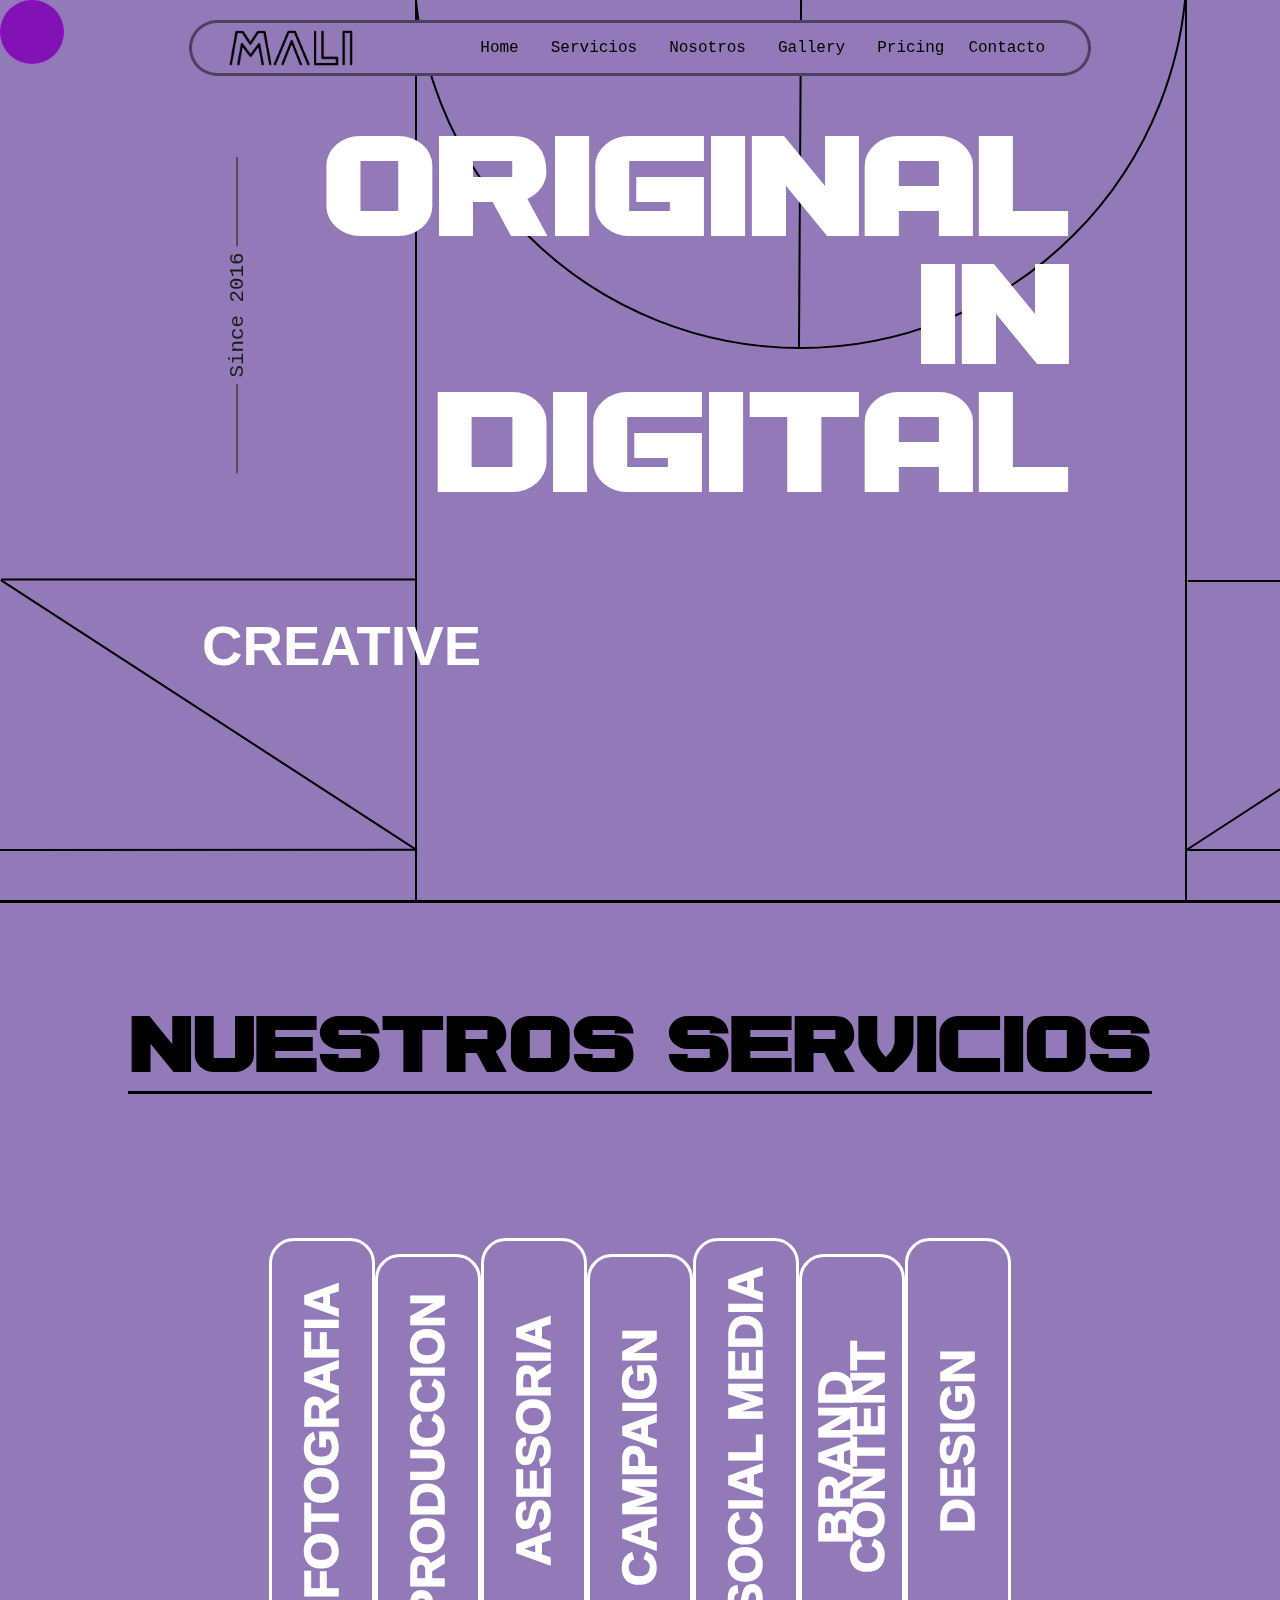
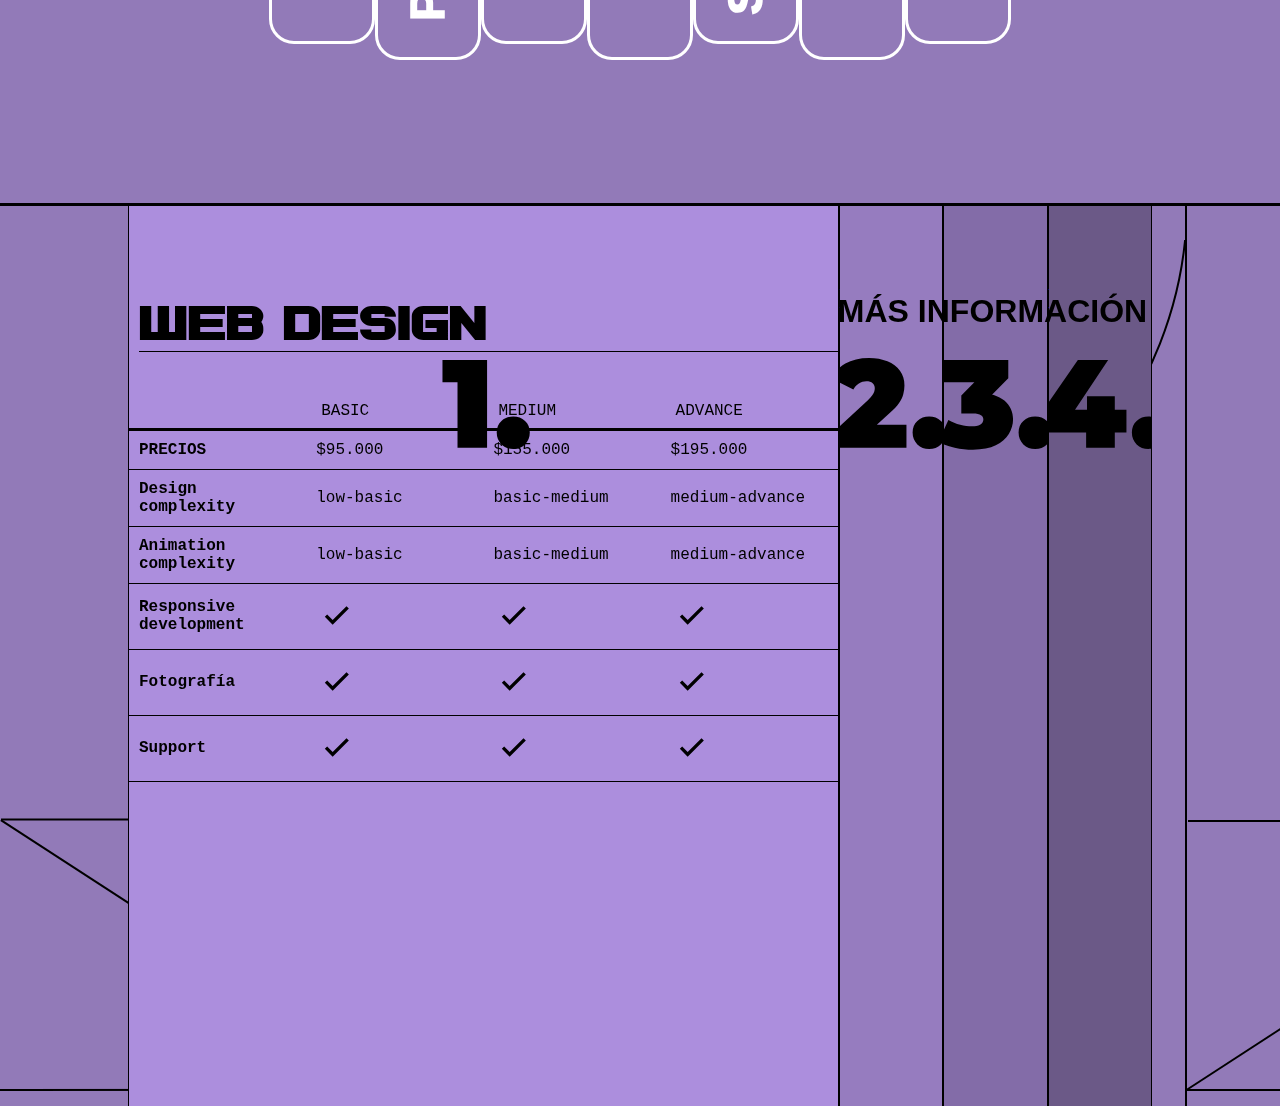
==== index.html @ c8e3d95d "delete column" ====
<!DOCTYPE html>
<html lang="es">
<head>
    <meta charset="UTF-8">
    <meta http-equiv="X-UA-Compatible" content="IE=edge">
    <meta name="viewport" content="width=device-width, initial-scale=1.0">
    <meta name="description" content="diseños por MALI STUDIOS, fotografía, diseño web, branding.">
    <title>MALI STUDIO</title>
    <link rel="stylesheet" href="./index/css/index.css">
    <link rel="preconnect" href="https://fonts.googleapis.com">
    <link rel="preconnect" href="https://fonts.gstatic.com" crossorigin>  
    <link href="https://fonts.googleapis.com/css2?family=Montserrat:wght@100;400;700;900&display=swap" rel="stylesheet">
    <link rel="stylesheet" href="./index/css/app.css">
    <link rel="stylesheet" href="./index/css/text.css">
    <link rel="stylesheet" href="./index/css/divider2.css">  
    <link rel="stylesheet" href="./index/css/pricing.css">
    <link rel="stylesheet" href="./index/css/mediaQ.css">
    <link rel="stylesheet" href="./index/css/moreInfo.css">
    <script defer src="https://code.jquery.com/jquery-3.6.0.min.js"></script>
    <script defer src="./index/js/app.js"></script>
    <script defer src="./index/js/text.js"></script>   
    <script defer src="./index/js/pricing.js"></script>
    <script defer src="./index/js/dividerApp.js"></script>
    <script defer src="./index/js/moreInfo.js"></script>
    
    


</head>
<body class="body">
    <nav id="port" class="00 nav">
        <img src="./index/backgrounds/mali logo ok 2_negro.png" alt="logo mali" id="logo">
        <ul class="ul">
            <li class="nav-li">
                <a href="#header" class="nav-li">Home</a></li>
            <li class="nav-li"><a href="#divisor" class="nav-li">Servicios</a></li>
            <li class="nav-li"><a href="#pricing2">Nosotros</a></li>
            <li class="nav-li"><a href="./index/gallery.html" onclick="nav()" class="nav-li" target="_self">Gallery </a></li>
            <li class="nav-li"><a href="#pricing"> Pricing </a></li>
            <li class="nav-li">Contacto</li>   
        </ul>
    </nav>
    <div id="cursor"></div>
    <div id="header">
        <div id="hero">
            <div id="since">
                <img src="./index/backgrounds/Line 8.svg" alt="line" class="sinceLine">
                <p id="since-p">Since 2016</p>
                <img src="./index/backgrounds/Line 8.svg" alt="line" class="sinceLine">
            </div>
            <div id="hero_img">
                <img src="./index/images/mali img.png" alt="MALI LOGO 2" id="hero_img_2">
               
                <p class="p" id="hero__p">ORIGINAL IN DIGITAL</p>
            </div>
        </div>
        <div>
            <h1 id="h1"></h1>
            <p id="p">CREATIVES WHO DESIGN AND BUILD UNIQUE BRANDS, WEBSITES AND DIGITAL SOLUTIONS.</p>
        </div>
    </div>    
        <div id="divisor" class="bgr-1">
            <div class="vector-divider divider1" id="divisor-link"></div>
                <h1 id="title2">NUESTROS SERVICIOS</h1>
                <div class="vector-divider divider2" id="divider">  
                    <div id="div-title2">
                        <div id="servicios-div">
                            <div class="accordion-div" onclick="bgr00()">
                                <div class="hidden-cartel" id="cartel0">FOTOGRAFIA</div>
                                <div class="services" id="bgr0">
                                      <div class="info" id="info0">
                                          <p class="p-info">
                                            Te ofrecemos un servicio fotográfico profesional adaptado a tu medida, necesidades y solvencia.
                                            Material fotográfico concreto y constante.
                                            Además realizamos cobertura de eventos. Trabajamos con vos para estar presentes en tus eventos y poder mostrar no solo tus productos, sino respetar y mostrar el clima, la esencia y tu estilo en imágenes por redes.
                                          </p>
                                          
                                          <!-- <div class="div-dblClick">Doble Click
                                            <svg class="svg-row" xmlns="http://www.w3.org/2000/svg" width="24" height="24" class='svg'><path d="M21 11H6.414l5.293-5.293-1.414-1.414L2.586 12l7.707 7.707 1.414-1.414L6.414 13H21z"/></svg>  
                                          </div>   -->
                                        
                                      </div>
                                    <div class="card" id="card0">fotografia</div>  
                                </div>
                            </div>
                            <div class="accordion-div" onclick="bgr11()">
                                <div class="hidden-cartel" id="cartel1">PRODUCCION</div>
                                <div class="services" id="bgr1">
                                    <div class="info" id="info1">
                                        <p class="p-info">
                                            Realizamos producciones integrales abarcando todos los aspectos concernientes a ella, recursos, estilismo, locaciones, presentaciones y todo lo necesario.
                                        </p>
                                        <!-- <div class="div-dblClick">Doble Click
                                          <svg class="svg-row" xmlns="http://www.w3.org/2000/svg" width="24" height="24" class='svg'><path d="M21 11H6.414l5.293-5.293-1.414-1.414L2.586 12l7.707 7.707 1.414-1.414L6.414 13H21z"/></svg>  
                                        </div> -->
                                    </div>
                                    <div class="card" id="card1">Produccion</div>
                                </div>
                            </div>
                            <div class="accordion-div" onclick="bgr22()">
                                <div class="hidden-cartel" id="cartel2">ASESORIA VIRTUAL</div>
                                <div class="services" id="bgr2">
                                    <div class="info" id="info2">
                                        <p class="p-info">
                                            Te enseñamos virtualmente y guiamos para armar tus producciones y a hacer tus propias fotos, estilo, tips, consejos y documentación de apoyo.
                                            Te brindamos asesoramiento en todo el terreno de lo social, producciones fotográficas y mucho más de lo que necesites constantemente en tu negocio, en estilos, formas de presentación, promociones, looks, etc.
                                        </p>
                                        
                                        <!-- <div class="div-dblClick">Doble Click
                                            <svg class="svg-row" xmlns="http://www.w3.org/2000/svg" width="24" height="24" class='svg'><path d="M21 11H6.414l5.293-5.293-1.414-1.414L2.586 12l7.707 7.707 1.414-1.414L6.414 13H21z"/></svg>  
                                        </div>    -->
                                        
                                      </div>
                                    <div class="card" id="card2">asesoria</div>
                                </div>
                            </div>
                            <div class="accordion-div" onclick="bgr33()">
                                <div class="hidden-cartel" id="cartel3">CAMPAIGN</div>
                                <div class="services" id="bgr3">
                                    <div class="info" id="info3">
                                        <p class="p-info">
                                            Entendemos tu negocio y armamos tu imagen para que transmita tu esencia e identidad fotográficamente para tu web y medios sociales.
                                            Nos encargamos de  poner a disposición todos los medios y recursos necesarios para poder darte  los mejores resultados fotográficos de tus productos o servicios para tus catálogos.
                                        </p>
                                        
                                        <!-- <div class="div-dblClick">Doble Click
                                          <svg class="svg-row" xmlns="http://www.w3.org/2000/svg" width="24" height="24" class='svg'><path d="M21 11H6.414l5.293-5.293-1.414-1.414L2.586 12l7.707 7.707 1.414-1.414L6.414 13H21z"/></svg>  
                                        </div>    -->
                                        
                                      </div>
                                    <div class="card" id="card3">campaign</div>
                                </div>
                            </div>
                            <div class="accordion-div" onclick="bgr44()">
                                <div class="hidden-cartel" id="cartel4">SOCIAL MEDIA</div>
                                <div class="services" id="bgr4">
                                    <div class="info" id="info4">
                                        <p class="p-info">
                                            Nos encargamos del diseño y el armado del marketing necesario para que llegues donde  necesites, mailings y promociones sociales.
                                        </p>
                                        
                                        <!-- <div class="div-dblClick">Doble Click
                                          <svg class="svg-row" xmlns="http://www.w3.org/2000/svg" width="24" height="24" class='svg'><path d="M21 11H6.414l5.293-5.293-1.414-1.414L2.586 12l7.707 7.707 1.414-1.414L6.414 13H21z"/></svg>  
                                        </div>    -->
                                        
                                    </div>
                                    <div class="card" id="card4">social media</div>
                                </div>
                            </div>
                            <div class="accordion-div" onclick="bgr55()">
                                <div class="hidden-cartel" id="cartel5">BRAND CONTENT</div>
                                    <div class="services" id="bgr5">
                                    <div class="info" id="info5">
                                        <p class="p-info">
                                            Diseñamos tu imagen, tu estilo de presentación e identidad web para tu negocio y redes sociales, como así también los medios de contacto.
                                        </p>
                                        
                                        <!-- <div class="div-dblClick">Doble Click
                                          <svg class="svg-row" xmlns="http://www.w3.org/2000/svg" width="24" height="24" class='svg'><path d="M21 11H6.414l5.293-5.293-1.414-1.414L2.586 12l7.707 7.707 1.414-1.414L6.414 13H21z"/></svg>  
                                        </div>   -->
                                        
                                      </div>
                                    <div class="card" id="card5">brand content</div>
                                    
                                </div>
                            </div> 
                            <div class="accordion-div" onclick="bgr66()">
                                <div class="hidden-cartel" id="cartel6">DESIGN</div>
                                    <div class="services" id="bgr6">
                                    <div class="info" id="info6">
                                        <p class="p-info">
                                            Diseñamos tu imagen, tu estilo de presentación e identidad web para tu negocio y redes sociales, como así también los medios de contacto. 
                                        </p>
                                        <!-- <button id="row6"><img src="./index/images/bx-arrow-back.svg" alt="" class="svg-row"></button>
                                        <div class="div-dblClick">Doble Click
                                          <svg class="svg-row" xmlns="http://www.w3.org/2000/svg" width="24" height="24" class='svg'><path d="M21 11H6.414l5.293-5.293-1.414-1.414L2.586 12l7.707 7.707 1.414-1.414L6.414 13H21z"/></svg>  
                                        </div> -->
                                         
                                    </div>
                                    <div class="card" id="card6">DESIGN</div>
                                    
                                </div>
                            </div>     
                        </div>
                    </div>
                </div>
        </div>
    <section id="pricing">
        <div id="hero1">
            <div class="hero">
              <figure class="figure on" id="figure1">
               
                <img src="./index/images/backs/back1.svg" class="hero_img" id="webdesign" alt="background bauhaus"/>
                
                <div class="div1">
                  <h2>WEB DESIGN</h2>
                  <p class="p_moreinfo"><a href="#webdesignInfo">MÁS INFORMACIÓN</a></p>
                </div>
                <div class="tbl-header">
                    <table cellpadding="0" cellspacing="0" border="0">
                      <thead>
                        <tr class="tr1">
                          <th> </th>
                          <th>Basic</th>
                          <th>Medium</th>
                          <th>Advance</th>
                          <!-- <th>Next level</th> -->
                        </tr>
                      </thead>
                    </table>
                  </div>
                  <div  class="tbl-content">
                    <table cellpadding="0" cellspacing="0" border="0">
                      <tbody>
                        <tr class="tr1">
                          <td class='tbl-c-title'>PRECIOS</td>
                          <td>$95.000</td>
                          <td>$155.000</td>
                          <td>$195.000</td>
                          <!-- <td>1500u$s</td> -->
                        </tr>
                        <tr class="tr1">
                          <td class='tbl-c-title'>Design complexity</td>
                          <td>low-basic</td>
                          <td>basic-medium</td>
                          <td>medium-advance</td>
                          <!-- <td>high</td> -->
                        </tr>
                        <tr class="tr1">
                          <td class='tbl-c-title'>Animation complexity</td>
                          <td>low-basic</td>
                          <td>basic-medium</td>
                          <td>medium-advance</td>
                          <!-- <td>high</td> -->
                        </tr>
                        <tr class="tr1">
                          <td class='tbl-c-title'>Responsive development</td>
                          <td><img src="./index/images/bx-check.svg" alt="check" class="check img"></td>
                          <td><img src="./index/images/bx-check.svg" alt="check" class="check img"></td>
                          <td><img src="./index/images/bx-check.svg" alt="check" class="check img"></td>
                          <!-- <td><img src="./index/images/bx-check.svg" alt="check" class="check img"></td> -->
                        </tr>
                        <tr class="tr1">
                          <td class='tbl-c-title'>Fotografía</td>
                          <td><img src="./index/images/bx-check.svg" alt="check" class="check img"></td>
                          <td><img src="./index/images/bx-check.svg" alt="check" class="check img"></td>
                          <td><img src="./index/images/bx-check.svg" alt="check" class="check img"></td>
                          <!-- <td><img src="./index/images/bx-check.svg" alt="check" class="check img"></td> -->
                        </tr>
                        <tr class="tr1">
                          <td class='tbl-c-title'>Support</td>
                          <td><img src="./index/images/bx-check.svg" alt="check" class="check img"></td>
                          <td><img src="./index/images/bx-check.svg" alt="check" class="check img"></td>
                          <td><img src="./index/images/bx-check.svg" alt="check" class="check img"></td>
                          <!-- <td><img src="./index/images/bx-check.svg" alt="check" class="check img"></td> -->
                        </tr>
                        <!-- <tr class="tr1">
                          <td class='tbl-c-title'>CMS implementation</td>
                          <td> </td>
                          <td><img src="./index/images/bx-check.svg" alt="check" class="check img"></td>
                          <td><img src="./index/images/bx-check.svg" alt="check" class="check img"></td>
                         
                        </tr> -->
                      </tbody>
                    </table>
                  </div>
              </figure>
              <figure id="figure2"> 
                <img src="./index/images/backs/back2.svg" alt=""  class="hero_img" id="fotog"/>
                <div class="div1">
                  <h2>FOTOGRAFIA</h2>
                  <p class="p_moreinfo"><a href="#fotogInfo">MÁS INFORMACIÓN</a></p>
                </div>
                <div class="tbl-header">
                    <table cellpadding="0" cellspacing="0" border="0">
                      <thead>
                        <tr class="tr2">
                          <th> </th>
                          <th>Basic</th>
                          <th>Medium</th>
                          <th>Advance</th>
                          <!-- <th>Next level</th> -->
                        </tr>
                      </thead>
                    </table>
                  </div>
                  <div  class="tbl-content">
                    <table cellpadding="0" cellspacing="0" border="0">
                      <tbody>
                        <tr class="tr2">
                          <td class='tbl-c-title'>PRECIOS</td>
                          <td>$15.000</td>
                          <td>$18.000</td>
                          <td>$38.000</td>
                          <!-- <td>1500u$s</td> -->
                        </tr>
                        <tr class="tr2">
                          <td class='tbl-c-title'>Duración</td>
                          <td>2 horas</td>
                          <td>2:30 horas</td>
                          <td>4 horas</td>
                          <!-- <td>high</td> -->
                        </tr>
                        <tr class="tr2">
                          <td class='tbl-c-title'>Entrega editada</td>
                          <td>10 fotos</td>
                          <td>20 fotos</td>
                          <td>30 fotos</td>
                          <!-- <td>high</td> -->
                        </tr>
                        <tr class="tr2">
                          <td class='tbl-c-title'>Extras sin edición</td>
                          <td>5 fotos</td>
                          <td>10 fotos</td>
                          <td>10 fotos</td>
                          <!-- <td><img src="./index/images/bx-check.svg" alt="check" class="check img"></td> -->
                        </tr>
                        <tr class="tr2">
                          <td class='tbl-c-title'>Cambios</td>
                          <td>Hasta 5</td>
                          <td>Hasta 10</td>
                          <td>Hasta 15</td>
                          <!-- <td><img src="./index/images/bx-check.svg" alt="check" class="check img"></td> -->
                        </tr>
                         <tr class="tr2">
                          <td class='tbl-c-title'>Edición</td>
                          <td>Básica</td>
                          <td>Básica</td>
                          <td>Básica</td>
                          <!-- <td><img src="./index/images/bx-check.svg" alt="check" class="check img"></td> -->
                        </tr>
                        <tr class="tr2">
                          <td class='tbl-c-title'>Color de fondo</td>
                          <td>1 color</td>
                          <td>2 colores</td>
                          <td>2 colores</td>
                        </tr> 
                        <tr>
                          <td class='tbl-c-title'>Para producciones personalizadas, consultar</td>
                          <td>Qué se puede personalizar?</td>
                          <td>Más cambios, más fondos</td>
                          <td>Edición y retoques de pieles</td>
                        </tr>
                      </tbody>
                    </table>
                  </div>
              </figure>
              <figure id="figure3"> 
                <img src="./index/images/backs/back3.svg" alt=""  class="hero_img" id="fotop"/>
                <div class="div1">
                  <h2>FOTO PRODUCTO</h2>
                  <p class="p_moreinfo"><a href="#">MÁS INFORMACIÓN</a></p>
                </div>
                <div class="tbl-header">
                    <table cellpadding="0" cellspacing="0" border="0"> 
                      <thead>
                        <tr class="tr3">
                          <th> </th>
                          <th>Basic</th>
                          <th>Medium</th>
                          <th>Advance</th>
                          <!-- <th>Next level</th> -->
                        </tr>
                      </thead>
                    </table>
                  </div>
                  <div  class="tbl-content">
                    <table cellpadding="0" cellspacing="0" border="0">
                      <tbody>
                        <tr class="tr3">
                          <td class='tbl-c-title'>PRECIOS</td>
                          <td>$25.000</td>
                          <td>$52.000</td>
                          <td>$72.000</td>
                          <!-- <td>1500u$s</td> -->
                        </tr>
                        <tr class="tr3">
                          <td class='tbl-c-title'>Duración</td>
                          <td>4 horas</td>
                          <td>8 horas</td>
                          <td>8 horas</td>
                          <!-- <td>high</td> -->
                        </tr>
                        <tr class="tr3">
                          <td class='tbl-c-title'>Tipo de producción</td>
                          <td>Lookbook/Campaña</td>
                          <td>Lookbook/Campaña</td>
                          <td>Lookbook/Campaña</td>
                          <!-- <td>high</td> -->
                        </tr>
                        <tr class="tr3">
                          <td class='tbl-c-title'>Cantidad de productos</td>
                          <td>hasta 5</td>
                          <td>hasta 10</td>
                          <td>hasta 20</td>
                          <!-- <td><img src="./index/images/bx-check.svg" alt="check" class="check img"></td> -->
                        </tr>
                        <tr class="tr3">
                          <td class='tbl-c-title'>Extras sin edición</td>
                          <td>5 fotos</td>
                          <td>10 fotos</td>
                          <td>15 fotos</td>
                          
                        </tr>
                        <tr class="tr3">
                          <td class='tbl-c-title'>Entrega editada</td>
                          <td>25 fotos</td>
                          <td>50 fotos</td>
                          <td>100 fotos</td>
                          
                        </tr>
                        <tr class="tr3">
                          <td class='tbl-c-title'>Edición</td>
                          <td>Edición basica</td>
                          <td>Edición basica y retoque</td>
                          <td>Edición basica y retoque</td>
                    
                        </tr>

                        <tr class="tr3">
                          <td class='tbl-c-title'>Color de fondo</td>
                          <td>1 color</td>
                          <td>2 colores</td>
                          <td>2 colores</td>
                    
                        </tr>
                      </tbody>
                    </table>
                  </div>
              </figure>
              <figure id="figure4" class="figure"> 
                <img src="./index/images/backs/back4.svg" alt=""  class="hero_img" id="branding"/>
                <div class="div1">
                  <h2>BRANDING</h2>                  
                  <p class="p_moreinfo"><a href="#">MÁS INFORMACIÓN</a></p>
                </div>
                <div class="tbl-header">
                    <table cellpadding="0" cellspacing="0" border="0">
                      <thead>
                        <tr class="tr4">
                          <th> </th>
                          <th>Copywriting</th>
                          <th>Tienda nube-Instagram Shopping</th>
                          <th>Community Manager Inicial</th>
                          <th>Community Manager Advance</th>
                        </tr>
                      </thead>
                    </table>
                  </div>
                  <div class="tbl-content">
                    <table cellpadding="0" cellspacing="0" border="0">
                      <tbody>
                        <tr class="tr4">
                          <td class='tbl-c-title'>PRECIOS</td>
                          <td>$10.000</td>
                          <td>$10.000</td>
                          <td>$45.000</td>
                          <td>$75.000</td>
                          
                        </tr>
                        <tr class="tr4">
                          <td class='tbl-c-title'>Detalles</td>
                          <td>Creación de textos para web y contenido</td>
                          <td>Diseño, configuración y activación</td>
                          <td>Estrategia digital según objetivos</td>
                          <td>Estrategia trimestral</td>
                        </tr>
                        <tr class="tr4">
                          <td class='tbl-c-title'>+</td>
                          <td></td>
                          <td></td>
                          <td>Configuración y diseño de perfil principal (bio + historias destacadas)</td>
                          <td>Configuración y diseño de perfil principal (bio + historias destacadas)</td>
                        </tr>
                        <tr class="tr4">
                          <td class='tbl-c-title'>+</td>
                          <td></td>
                          <td></td>
                          <td>Calendarizacion de contenido, aprobaciones de piezas</td>
                          <td>Calendarizacion de contenido, aprobaciones de piezas. Reportes mensuales de métricas</td>
                        </tr>
                        <tr class="tr4">
                          <td class='tbl-c-title'>Contenido semanal</td>
                          <td></td>
                          <td></td>
                          <td>2 stories (día) / 3 post / 1 reel</td>
                          <td>2 stories (día) / 3 post / 2 reels</td>
                        </tr>
                      </tbody>
                    </table>
                  </div>
              </figure>
            </div>
          </div>
          </div>
    </section>
    
 

   <!-- <section id="section3"> 
        <div>
            <h1>porfolio</h1>
        </div>
    </section>
    <section id="section4">
        <div>
            <h1>Quiénes somos</h1>
        </div>
    </section>
    <section id="section5">
        <div>
            <h1>Contacto</h1>
        </div>
    </section>
    <footer class="portfolio-experiment">
            <div class="experiment-title" contenteditable="true">MALI 2022</div>
    </footer>   -->

</body>
<!-- <a href="https://www.flaticon.es/iconos-gratis/ojo" title="ojo iconos">Ojo iconos creados por ibrandify - Flaticon</a> -->
<!-- <a href="https://iconscout.com/3ds/diary" target="_blank">Diary 3D Illustration</a> by <a href="https://iconscout.com/contributors/iconscout">Iconscout Store</a> on <a href="https://iconscout.com">IconScout</a> -->
</html>
---- index/css/index.css ----
@font-face {
  font-family: 'soviet_programbold';
  src: url(../fonts/sovietprogram-bold-webfont.woff2) format('woff2'),
       url(../fonts/sovietprogram-bold-webfont.woff) format('woff');
  font-weight: normal;
  font-style: normal;
  font-display: swap;
}
html{
    scroll-behavior: smooth;
    cursor: none;
    background: url(../backgrounds/backgroundoriginal.svg) center fixed no-repeat;
}
:root{

    --COLOR-BLACK: #000000;
    --COLOR-WHITE: #ffffff;
    --COLOR-LILA: #eadcff;
    --COLOR-DARKLILA: #927AB8;
    /* --COLOR-GRAY: #ff0000; */

    --BACKGROUND--1:url(../backgrounds/backgroundoriginal.svg);
    --BACKGROUND-0:url(../backgrounds2/brg2\ \(2\).png);
    --BACKGROUND-1:url(../backgrounds2/produccion.png);
    --BACKGROUND-2:url(../backgrounds2/asesoria-virtual.png);
    --BACKGROUND-3:url(../backgrounds2/campaign.png);
    --BACKGROUND-4:url(../backgrounds2/social-media.png);
    --BACKGROUND-5:url(../backgrounds2/brand-content.png);
    --BACKGROUND-6:url(../backgrounds2/design.png);

    --TRANSITION-1: all 1s ease;
    
    --BGR-MIN-WIDTH:100px;
    --BGR-MIN-HEIGHT:400px;

    --BGR-MAX-WIDTH:80vw;
    --BGR-MAX-HEIGHT:600px;

    --FONT-SOVIETIC:'soviet_programbold';

    --BORDER-RADIUS:25px;
    --BORDER-RADIUS-B:222px;
    --BORDER-RADIUS-STYLE: solid;

}




::-webkit-scrollbar{
    display: none;
}

::selection{
  background-color: #5a4972;
  color: #ffffff;
  /* mix-blend-mode: difference; */
}

a{
    cursor: none;
}

body{
    position: absolute;
    top: 0;
    left: 0;
    margin: 0;
    width: 100vw;
    display: flex;
    flex-direction: column;
    align-items: center;
    overflow: scroll;
    background: var(--BACKGROUND--1);
}

#header{
    
    min-height: 100vh;
    max-width: 70vw;
}


.nav{
    display: flex;
    position: fixed;
    margin-top: 20px;
    max-width: 80vw;
    min-width: 70vw;
    align-items: center;
    justify-content: space-around;
    border-radius: 50px;
    border-style: solid;
    border-color: #00000078;
    z-index: 3;
    /* backdrop-filter: blur(30px); */
    background-color: var(--COLOR-DARKLILA);
    
}

#logo{
  width: 8rem;
  height: auto;
}

.ul{
    display: flex;
    flex-direction: row;
    justify-content: space-evenly;
    flex-wrap: nowrap;
    align-items: center;
    /* padding-left: 400px; */
    list-style: none;
    margin: 0;
    word-spacing: -0.35rem;
}

.nav-li{
    color: var(--COLOR-BLACK);
    font-family: monospace;
    font-size: 1rem;
    padding: 1rem 0.5rem;
}

 .nav-li a:hover{
    transition: all 0.5s ease;
    
}

.nav-li:hover{
    transition: all 0.5s ease;
    
}

.nav-li a{
   text-decoration: none;
   color: var(--COLOR-BLACK);
   padding: 1rem 0.5rem;   
}

#hero{
    display: flex;
    flex-direction: row;
    align-items: center;
    justify-content: space-between;
    max-width: 70vw;
    min-height: 70vh;
}

#since{
    writing-mode: vertical-lr;
    transform: rotate(180deg);
    font-size: 1.4rem;
    font-family:'Courier New', Courier, monospace;
    color: #1a1a1a;
    display: flex;
    flex-direction: row;
    align-items: center;
    width: auto;
    height: auto;
}

#since-p{
    font-size: 1.3rem;
    height: fit-content;
}

.sinceLine{
    transform: rotate(90deg);
    margin-bottom: 50px;
    margin-top: 50px;
    width: 90px;
    min-height: auto;
}


#hero_img{
    padding: 2rem 1rem 2rem 0rem; 
    /* transform: scale(.8);   */
}


#hero__p{
  /* padding: 2rem 1rem 2rem 0rem; */
  font-size: 9rem;
  font-family: var(--FONT-SOVIETIC);
  color: var(--COLOR-WHITE);
  /* text-shadow: -5px -5px 0px #eb452b, 
  -10px -8px 0px #c532ef, 
  -15px -15px 0px #46b59b, 
  -10px -8px 0px #017e7f, 
  -25px -25px 0px #052939; */
  transform: skewY(180deg);
  line-height: 8rem;
  height: max-content;
  text-align: end;
  /* text-align-last: center; */

  /* 30px 30px 0px #c11a2b, 
  35px 35px 0px #c11a2b, 
  40px 40px 0px #c11a2b, 
  45px 45px 0px #c11a2b;  */
  /* transform: skewY(349deg); */
}


#card-div{
    padding: 3rem 2rem;
    background-color: #00000014;
    backdrop-filter: blur(6px);
    border-radius: 50px;
    border-style: solid;
    display: flex;
    flex-direction: column;
    justify-content: center;
    align-items: center;
    margin-right: 3rem;
    border-color: #5a4972;
    mix-blend-mode: difference;
}

#title{
    font-family:'Montserrat', sans-serif;
    font-size: 3rem;
    color: #434343;
    margin: 0.5rem;
}

#subtitle{
    font-family:'Montserrat', sans-serif;
    font-size: 1.5rem;
    color: #4b4758;
    margin: 0.5rem;
}

#subtitle2{
    font-family:'Montserrat', sans-serif;
    font-size: 1rem;
    color: #4b4758;
    margin: 1rem;
}

#hero_img_2{
  display: none;
}





/* #section2{
  height: 100vh;
}

#div-title{
  margin:auto;
  margin-top: 10rem;
} */

#section3{}

#section4{}

#section5{}

footer{}


.perspective-text {
  color: white;
  font-family: Arial;
  font-size: 58px;
  font-weight: 900;
  letter-spacing: -2px;
  text-transform: uppercase;
}

.perspective-line {
  height: 50px;
  overflow: hidden;
  position: relative;
}

.p {
  margin: 0;
  height: 50px;
  line-height: 50px;
  transition: all 0.5s ease-in-out;
}

.perspective-line:nth-child(odd) {
  transform: skew(300deg, 30deg) scaleY(0.667);
}

.perspective-line:nth-child(even) {
  transform: skew(180deg, 30deg) scaleY(1.337);
}

.perspective-text:hover p {
  transform: translate(0, -50px);
}

.perspective-line:nth-child(1) {
  left: 29px;
  mix-blend-mode: overlay;
}

.perspective-line:nth-child(2) {
  left: 135px;
  background: #f07e6e;
  mix-blend-mode:overlay;
}

.perspective-line:nth-child(3) {
  left: 87px;
  background: #84cdfa;
  mix-blend-mode: overlay;
}

.perspective-line:nth-child(4) {
  left: 46px;
  background: #5ad1cd;
  mix-blend-mode: overlay;
}

.perspective-line:nth-child(5) {
  left: 19px;
  mix-blend-mode: overlay;
}
---- index/css/app.css ----
#cursor{
    width: 4rem;
    height: 4rem;
    border-radius: 50%;
    background-color: #0e6a00;
    position: fixed;
    top: 0;
    left: 0;
    z-index: 10;
    pointer-events: none;
    mix-blend-mode: difference;
 
}

#cursor2{
    width: 4rem;
    height: 4rem;
    border-radius: 50%;
    background-color: #0e6a00;
    position: fixed;
    top: 0;
    left: 0;
    z-index: 10;
    pointer-events: none;
    mix-blend-mode: difference;
 
}

#cursor.mini{
    transform: scale(1.4);
    border-style:solid;
    background-color: #11ff00;
    border-color: #000000;
    border-width: 0.01px;
    mix-blend-mode:difference;
    /* transition:all .5s ease; */
}

#cursor2.mini{
    transform: scale(1.4);
    border-style:solid;
    background-color: #11ff00;
    border-color: #000000;
    border-width: 0.01px;
    mix-blend-mode:difference;
    /* transition:all .5s ease; */


}


#cursor.maxi{
    transform: scale(2.5);
    border-style: solid;
    border-color: #000000;
    mix-blend-mode:difference;
    /* transition: .2s linear; */
    
  
}



#cursor.eye{
    background: url(../backgrounds/eye.png) center no-repeat;
    width: 200px;
    height: 200px;
    z-index: 30;
    mix-blend-mode:unset;
    

}

#cursor.prices{
    /* transform: scale(2.5); */
    background: url(../images/Web\ Design.svg) center no-repeat;
    width: 100px;
    height: 300px;
    /* border-style: solid;
    border-color: #000000; */
    mix-blend-mode: unset;
    cursor: none;
    
    
}

#cursor.fotog{
    background: url(../images/Fotografía.svg) center no-repeat;
    width: 100px;
    height: 300px;
    mix-blend-mode: unset;

}

#cursor.fotop{
    background: url(../images/Foto\ Producto.svg) center no-repeat;
    width: 100px;
    height: 400px;
    mix-blend-mode: unset;

}

#cursor.branding{
    background: url(../images/Branding.svg) center no-repeat;
    width: 100px;
    height: 300px;
    mix-blend-mode: unset;

}


/* cursor click */


#cursor2.maxi2{
    transform: scale(2.5);
    border-style: solid;
    border-width: 1px;
    border-color: #000000;
    mix-blend-mode:lighten;
    background-color:#8410b8;
    /* transition: .2s linear; */
    
  
}
---- index/css/text.css ----
@font-face {
    font-family: 'soviet_programbold';
    src: url(../fonts/sovietprogram-bold-webfont.woff2) format('woff2'),
         url(../fonts/sovietprogram-bold-webfont.woff) format('woff');
    font-weight: normal;
    font-style: normal;
    font-display: swap;

}

#p{
    font-family: Helvetica, sans-serif;
    font-weight: 700;
    color: white;
    font-size: 3.5rem;
    display: inline-block;
    margin-top: -5rem;
    padding-inline-start: 10px;
    text-transform: uppercase;
    
    /* text-align: end;
    text-align-last: center; */
}

#h{
    margin: 0;
}
---- index/css/divider2.css ----
#divisor{
    width: 100vw;
    height: 100vh;
    display: flex;
    flex-direction: column;
    align-items: center;
}
.divider1{
    height: 80px;
}
.vector-divider.divider2{
    width: 80vw;
    height: 100vh;
    display: flex;
    justify-content: center;
    flex-direction: column;
    align-items: center;
    filter: drop-shadow(0px 0px 0px transparent);
}
#div-title2{   
    width: fit-content;
    display: flex;
    align-items: center;
    flex-direction: column;
    flex-wrap: nowrap;
    position: static;
}
#title2{
    font-family:'soviet_programbold';
    font-weight: 800;
    font-size: 5rem;
    color: var(--COLOR-BLACK);
    padding-inline-start: 0;
    border-color: #00000078;
    border-bottom: solid;
    width: 80%;
    /* position: absolute; */
    margin: 0;
    margin-top: 2rem;
    display: flex;
    justify-content: center;
    transition:  1s ease-in;
}
#title2.slidetitle{
    transition: 1s ease-out;
    width: 120%;
    height: 0;
    font-stretch: expanded;
    letter-spacing: 2rem;
    color: transparent;
}
#servicios-div{
    display: flex;
    align-content: center;
    justify-content: space-evenly;
    flex-direction: row;
    color:var(--COLOR-WHITE);
    font-family: sans-serif;
    border-color: var(--COLOR-BLACK);
}
.accordion-div{
    display: flex;
    flex-direction: row;
}
.accordion-div.active{
    display: flex;
    flex-direction: row;
}
.card{
    writing-mode: vertical-rl;
    transform: rotate(180deg);
    text-align: center;
    font-weight: 1000;
    font-size: 3rem;
    line-height: 2rem;
    text-transform: uppercase;
    width: var(--BGR-MIN-WIDTH);
    display: flex;
    align-items: center;
    justify-content: center;
    width: var(--BGR-MIN-WIDTH);
    height: var(--BGR-MIN-HEIGHT);
    /* color: var(--COLOR-WHITE); */
}
.card.display{
    writing-mode: vertical-lr;
    transform: rotate(180deg);
    text-align: center;
    font-family: 'montserrat';
    font-weight: 400;
    font-size: 1.2rem;
    overflow: hidden;
}
.hidden-cartel{
    display: none;
}
.cartel{  
    max-width: 750px;
    height: min-content;
    position: absolute;
    z-index: 10;
    display: flex;
    text-align: left;
    font-family: 'soviet_programbold';
    font-size: 8rem;
    transition: all 0.5s ease-in;
    line-height: 6rem;
    color: var(--COLOR-BLACK);
    /* text-shadow: 5px 5px 0px #eb452b, 
    10px 10px 0px #efa032, 
    15px 15px 0px #46b59b, 
    20px 20px 0px #017e7f, 
    25px 25px 0px #052939;  */
    /* 30px 30px 0px #c11a2b, 
    35px 35px 0px #c11a2b, 
    40px 40px 0px #c11a2b, 
    45px 45px 0px #c11a2b;  */
    /* transform: skewY(15deg) translateY(120px);*/
}
.bgr-1{
    /* background:var(--BACKGROUND--1) fixed; */
    background-color:#927ab8;
    border-style: solid;
}
.bgr0{
    background:var(--BACKGROUND-0) fixed;
    transition: var(--TRANSITION-1);  
    
}
.bgr1{
    background:var(--BACKGROUND-1) fixed;
    transition: var(--TRANSITION-1);
    
}
.bgr2{
    background:var(--BACKGROUND-2)  fixed;
    transition: var(--TRANSITION-1);
    
}
.bgr3{
    background: var(--BACKGROUND-3) fixed;
    transition: var(--TRANSITION-1);
    
}
.bgr4{
    background: var(--BACKGROUND-4)fixed;
    transition: var(--TRANSITION-1);
    
}
.bgr5{
    background:var(--BACKGROUND-5)fixed;
    transition: var(--TRANSITION-1);
    
}
.bgr6{
    background:var(--BACKGROUND-6)fixed;
    transition: var(--TRANSITION-1);
    
}
#bgr0{
    width: var(--BGR-MIN-WIDTH);
    height: var(--BGR-MIN-HEIGHT);
    margin-bottom: 1rem;
    border-style: var(--BORDER-RADIUS-STYLE);
    border-radius: var(--BORDER-RADIUS);
    border-color: var(--COLOR-WHITE);
    transition: 0.7s ease-out;    
}
#bgr0:hover{
    background: var(--BACKGROUND-0)  fixed ;
    /* mix-blend-mode: luminosity; */
    color: var(--COLOR-BLACK);
    border-color:var(--COLOR-BLACK);    
}
#bgr1{
    background-size: cover;
    transition: var(--TRANSITION-1);
    width: var(--BGR-MIN-WIDTH);
    height: var(--BGR-MIN-HEIGHT);
    margin-top: 1rem;
    border-style: var(--BORDER-RADIUS-STYLE);
    border-radius: var(--BORDER-RADIUS);
    border-color: var(--COLOR-WHITE);
}
#bgr1:hover{
     background:var(--BACKGROUND-1)  fixed;
     /* mix-blend-mode: luminosity; */
     color: var(--COLOR-BLACK);
     border-color:var(--COLOR-BLACK); 
}
#bgr2{
    transition: var(--TRANSITION-1);
    width: var(--BGR-MIN-WIDTH);
    height: var(--BGR-MIN-HEIGHT);
    margin-bottom: 1rem;
    border-style: var(--BORDER-RADIUS-STYLE);
    border-radius: var(--BORDER-RADIUS);
    border-color: var(--COLOR-WHITE);
}
#bgr2:hover{
    background:var(--BACKGROUND-2)  fixed;
    /* mix-blend-mode: luminosity; */
    color: var(--COLOR-BLACK);   
    border-color:var(--COLOR-BLACK); 
}
#bgr3{
    transition: var(--TRANSITION-1);
    width: var(--BGR-MIN-WIDTH);
    height: var(--BGR-MIN-HEIGHT);
    margin-top: 1rem;
    border-style: var(--BORDER-RADIUS-STYLE);
    border-radius: var(--BORDER-RADIUS);
    border-color: var(--COLOR-WHITE);
}
#bgr3:hover{
    background:var(--BACKGROUND-3) fixed;
    /* mix-blend-mode: luminosity; */
    color: var(--COLOR-BLACK);  
    border-color:var(--COLOR-BLACK);  
}
#bgr4{
    transition: var(--TRANSITION-1);
    width: var(--BGR-MIN-WIDTH);
    height: var(--BGR-MIN-HEIGHT);
    margin-bottom: 1rem;
    border-style: var(--BORDER-RADIUS-STYLE);
    border-radius: var(--BORDER-RADIUS);
    border-color: var(--COLOR-WHITE);
}
#bgr4:hover{
    background:var(--BACKGROUND-4)  fixed;
    /* mix-blend-mode: luminosity; */
    color: var(--COLOR-BLACK);
    border-color:var(--COLOR-BLACK); 
}
#bgr5{
    transition: var(--TRANSITION-1);
    width: var(--BGR-MIN-WIDTH);
    height: var(--BGR-MIN-HEIGHT);
    margin-top: 1rem;
    border-style: var(--BORDER-RADIUS-STYLE);
    border-radius: var(--BORDER-RADIUS);
    border-color: var(--COLOR-WHITE);
}
#bgr5:hover{
    background: var(--BACKGROUND-5)  fixed;
    /* mix-blend-mode: luminosity; */
    color: var(--COLOR-BLACK);   
    border-color:var(--COLOR-BLACK); 
}
#bgr6{
    transition: var(--TRANSITION-1);
    width: var(--BGR-MIN-WIDTH);
    height: var(--BGR-MIN-HEIGHT);
    border-style: var(--BORDER-RADIUS-STYLE);
    border-radius: var(--BORDER-RADIUS);
    border-color: var(--COLOR-WHITE);
}
#bgr6:hover{
    background:var(--BACKGROUND-6) fixed;
    /* mix-blend-mode: luminosity; */
    color: var(--COLOR-BLACK);  
    border-color:var(--COLOR-BLACK);  
}
.active{
    width: 80vw !important;
    height: 600px !important;
    margin: 0 !important;
    font-size: 1.5rem;
    border-style: var(--BORDER-RADIUS-STYLE);
    text-align: center;
    display: flex;
    flex-direction: column;
    align-items: center;
    transition: var(--TRANSITION-1)-out;
    justify-content: center;
    border-top-right-radius: var(--BORDER-RADIUS-B) !important; 
    border-top-left-radius: var(--BORDER-RADIUS-B) !important; 
    border-radius: var(--BORDER-RADIUS);
    
}

.info{
    display: none;
}
.p-info{
    color: var(--COLOR-BLACK);
    height: fit-content;
    margin-left: 10rem;
    margin-top: 6rem;
    font-size: 1.3rem;
    line-height: 2.5rem;
    /* backdrop-filter: blur(50px); */
    background-color:var(--COLOR-LILA);
    padding: 2rem 3rem;
    border-style: var(--BORDER-RADIUS-STYLE);
    border-radius: var(--BORDER-RADIUS);
    /* border-color: var(--COLOR-WHITE); */
    transition: var(--TRANSITION-1);
}
.display{
    display: inline-block;
    padding: 3rem 10rem 3rem 0rem;
    text-align:left;
    color: var(--COLOR-BLACK);
    font-family: monospace;
    height: fit-content;
    display: flex;
    flex-direction: column;
    flex-wrap: wrap;
    align-items: flex-end;

}
---- index/css/pricing.css ----
::-webkit-scrollbar{
    display: none;
}

  #pricing{
    position: sticky;
    width: 80vw;
    min-height: 100vh;
  }

  @-webkit-keyframes infoIn {
    0% {
      opacity: 0;
      -webkit-transform: scale(0);
      transform: scale(0);
    }
    50% {
      opacity: 0;
      -webkit-transform: scale(0);
      transform: scale(0);
    }
    100% {
      opacity: 1;
      -webkit-transform: scale(1);
      transform: scale(1);
    }
  }
  
  @keyframes infoIn {
    0% {
      opacity: 0;
      -webkit-transform: scale(0);
      transform: scale(0);
    }
    50% {
      opacity: 0;
      -webkit-transform: scale(0);
      transform: scale(0);
    }
    100% {
      opacity: 1;
      -webkit-transform: scale(1);
      transform: scale(1);
    }
  }
  @-webkit-keyframes infoOut {
    0% {
      opacity: 1;
      -webkit-transform: scale(1);
      transform: scale(1);
    }
    100% {
      opacity: 0;
      -webkit-transform: scale(0);
      transform: scale(0);
    }
  }
  @keyframes infoOut {
    0% {
      opacity: 1;
      -webkit-transform: scale(1);
      transform: scale(1);
    }
    100% {
      opacity: 0;
      -webkit-transform: scale(0);
      transform: scale(0);
    }
  }
  .p_moreinfo{
    margin-top: 0px;
    font-family: sans-serif;
    text-transform:lowercase;
  }
  #hero1 {
    width: 100%;
    display: block;
    overflow: hidden;
  }
  /* #hero1:before {
    display: block;
    content: "";
    padding-top: 50%;
  } */
  .hero {
    display: -webkit-box;
    display: -ms-flexbox;
    display: flex;
    width: 100%;
    overflow: hidden;
    margin: 0;
    padding: 0;
    font-family: var(--FONT-SOVIETIC);
    position: absolute;
    top: 0;
    bottom: 0;
    left: 0;
    right: 0;
  }
  .hero figure {
    margin: 0;
    padding: -1;
    width: 10%;
    height: 100%;
    position: relative;
    -ms-flex-preferred-size: 10%;
    flex-basis: 10%;
    -webkit-transition: 0.8s linear;
    -o-transition: 0.8s linear;
    transition: 0.8s linear;
    border-right: 1px solid var(--COLOR-BLACK);
    border-left: 1px solid var(--COLOR-BLACK);
    

/* ------------------------------------------- */
    /* display: flex;
    flex-direction: column;
    justify-content: space-evenly;
    align-items: stretch; */
  }
  .hero figure:not(.on):hover {
    cursor: none;
  }
  .hero figure.on {
    -ms-flex-preferred-size: 100%;
    flex-basis: 100%;
    -webkit-transition: 0.8s linear;
    -o-transition: 0.8s linear;
    transition: 0.8s linear;
    z-index: 20;
    
   
  }

  .hero_img {
    width: 100%;
    height: 100%;
    -o-object-fit: cover;
    object-fit: cover;
    position: absolute;
  }

  .hero_img_mediaQ{
    display: none;
  }
  .hero figure div  {
    -webkit-animation: infoOut;
    animation: infoOut;
  }
  
  .hero figure.on .div1 {
    position: sticky;
    /* left: 5%;
    right: 5%; */
    padding-top: 50px;
    padding-left: 10px;
    display: -webkit-box;
    display: -ms-flexbox;
    /* display: flex; */
    -ms-flex-wrap: wrap;
    flex-wrap: wrap;
    -webkit-box-align: center;
    -ms-flex-align: center;
    align-items: center;
    color: black;
    -webkit-animation: infoIn 1.2s;
    animation: infoIn 1.2s;
    
  }
  .hero figure.on .div1 h2 {
    font-size: 3em;
    width: 100%;
    border-bottom: 1px solid var(--COLOR-BLACK);
    margin-bottom: 10px;
  }
  .hero figure.on div p {
    font-size: 2.5em;
    width: 100%;
    margin-bottom: 0;
  }
  .hero figure.on div a {
    color: black;
    text-decoration: none;
    text-transform: uppercase;
    font-size: 0.8em;
    font-weight: 600;
    transition: 0.3s ease;
  }

  @media screen and (max-width: 800px) {
    .hero {
      font-size: 1.3vw;
    }
    .hero figure.on div {
      padding: 20px;
    }
  }
  @media screen and (max-width: 600px) {
    .hero {
      font-size: 1.8vw;
    }
    .hero figure.on div {
      bottom: 5%;
      left: 0;
      right: 0;
      width: auto;
    }
  }

  table{
    width:100%;
    table-layout: fixed;
    font-family: monospace;
    font-weight: 700;
    font-size: 1rem;
  }

  .tbl-content{
    display: none;
  }
  figure.on .tbl-content{
    display: flex;
    overflow-x:auto;
    margin-top: 0px;
    position: sticky;
    -webkit-animation: infoIn 1.2s;
    animation: infoIn 1.2s;
    transition: 0.3s ease;
  }

  figure.on .tbl-header{
    overflow-x:auto;
    margin-top: 2rem;
    position: sticky;
    -webkit-animation: infoIn 1.2s;
    animation: infoIn 1.2s;
    transition: 0.3s;

  }
  figure.on th{
    padding: 8px 15px;
    text-align: left;
    font-weight: 500;
    color: black;
    text-transform: uppercase;
    -webkit-animation: infoIn 1.2s;
    animation: infoIn 1.2s;
    transition: 0.3s ease;
    border-bottom: 3px solid var(--COLOR-BLACK);
    
  }
  td{
    padding: 12px;
    text-align: left;
    vertical-align:middle;
    font-weight: 300;
    color:black;
    border-bottom: 1px solid var(--COLOR-BLACK);
  }

  tr{
    border-bottom: 1px solid var(--COLOR-BLACK);
  }

  .tbl-c-title{
    font-weight: bolder;
  }
  

  .check{
    height: 40px;
    width: 40px;
  }

/* 
  #figure1{
    background: url(../images/backs/back1.svg) center;
  }
  #figure2{
    background: url(../images/backs/back2.svg) center;
  }
  #figure3{
    background: url(../images/backs/back3.svg) center;
  }
  #figure4{
    background: url(../images/backs/back4.svg) center;
  } */
---- index/css/mediaQ.css ----
/* @media screen and (max-width: 1024px){
    .vector-divider.divider2, .p-info{
        transform: scale(.85);
        width:700px;
        
    }
    .cartel{
        transform: scale(.6);
        padding-top: 4.3rem;
        margin-left: -5rem;
    }

    .active{
        background: center no-repeat;
        /* width: 700px; */
    /* }

    .nav{
        transform: scale(0.8);
        min-width: fit-content;
    }
    .ul{
        padding-left: 0;
    }

    #title2{
        transform: scale(.6);
        margin-top: 3rem;
        min-width: max-content;
    }

     #hero{
        transform: scale(0.6);
    }
    #header{
        margin-left: -16rem;
    }

    #p{
        padding-left: 3rem;
        /* transform: scale(0.5); */
    /* }

    .hero{
        min-width: 100vw;
        margin-left: -4rem !important;
    }
}

@media only screen and (max-width: 1025px) and (max-width: 1201px){

    .vector-divider.divider2, .p-info{
        transform: scale(.9);
        width:700px;
        
    }
    .cartel{
        transform: scale(.8);
        padding-top: 4.3rem;
        margin-left: -5rem;
    }

    .active{
        background: center no-repeat;
        /* width: 700px; */
    /* }

    .nav{
        transform: scale(0.9);
        min-width: fit-content;
    }
    .ul{
        padding-left: 0;
    }

    #title2{
        transform: scale(.8);
        margin-top: 3rem;
        min-width: max-content;
    }

     #hero{
        transform: scale(0.8);
    }
    #header{
        margin-left: -16rem;
    }

    #p{
        padding-left: 3rem; */
        /* transform: scale(0.5); */
    /* }

    .hero{
        min-width: 100vw;
        margin-left: -7.5rem !important;
    }
}  */

/* Smartphones (portrait and landscape) ----------- */
@media only screen 
and (min-device-width : 320px) 
and (max-device-width : 480px) {
    @keyframes rotation {
        from {
          transform: rotate(0deg);
        }
        to {
          transform: rotate(359deg);
        }
      }
    #cursor{
        display: none;
    }
    body{
        background: var(--BACKGROUND--1)  fixed;
    }
 .p-info{
    width: 90vw;
    font-size: 1.2rem;
    margin-top: 20rem;
    }
    .cartel{
        font-size: 3rem;
        padding: .6rem;
    }
    .active{
   }
   #logo{
    width: 12rem;
   }
    .nav{
        padding: 20px;
        margin: 20px;
        width: 100vw;
        height: 85vh;
        display: flex;
        flex-direction: column;
        justify-content: space-evenly;
        position: relative;
    }
    .ul{
        display: flex;
        flex-direction: column;
        padding: 0;
    }
    .nav-li{
        font-size: 2.5rem;
    }
    #title2{
        font-size: 3.5rem;
        padding: 1rem;
        padding-top: 0;
        margin: 0;
    }
     #hero{
        min-height: 50vh;
        min-width: 100vw;
    }
#hero__p{
    display: none;
    }
#hero_img{
    width: 20rem;
    height: 20rem;
    display: flex;
    align-items: center;
    }
#hero_img_2{   
    height: 10rem;
    filter: drop-shadow(-12px 1px 58px rgba(0, 0, 0, 0.668));
    }
#hero_img_2{
    animation: rotation 10s infinite linear;
    display: flex;
    }
    #header {
        min-width: 100vw;
    }
    #p{
        margin-top: 0;
        transform: scale(0.9);
        margin-block-start: 0;
        padding-inline-start:0;
    }
     .card{
        width: 22rem;
        font-size: 2.5rem;
        margin: 0;
        padding: 0;
        height: 4rem;
        writing-mode:unset;
        transform: rotate(0deg);  
    }
    #bgr0,#bgr1,#bgr2,#bgr3,#bgr4,#bgr5,#bgr6{
        width: fit-content;
        height: 4rem;
        margin: 0;
    }
    #servicios-div {
        display: flex;
        flex-direction: column;
    }

    .vector-divider{
        display: none;    
    }
    #divider{
        height: 75vh;
    }
    .accordion-div, .accordion-div2{
        margin: 0;
        padding: 0;
    }
    .services.active{
        width: 100vw !important;
        border-radius: 3px !important;
    }
    #pricing {
        width: 100vw;
    }
    .hero{
        display: flex;
        flex-direction: column;
        height: fit-content;
    }
    .hero figure{
        width: 100vw !important;
        height: 50px;
        /* position: fixed; */
    }
    .div1{
        padding-top: 15px !important;
        display: block !important;
    }
    .hero figure.on div {
        bottom: 0;
    }

    .tbl-header{
        padding-top: 7rem !important;
    }

    td{
        width: fit-content;
        text-align: end;
    }

    h2{
        font-size: 2rem !important;
        display: none;
    }

    #webdesign{
        box-sizing: border-box;
        background: url(../images/backs/back11.svg);
        padding-left: 480px;
        object-fit: cover;
    }
    #fotog{
        box-sizing: border-box;
        padding-left: 480px;
        background: url(../images/backs/back21.svg);
        object-fit: cover;
    }
    #fotop{
        background: url(../images/backs/back31.svg);
        box-sizing: border-box;
        padding-left: 480px;
        object-fit: cover;
    }
    #branding{
        background: url(../images/backs/back41.svg);
        box-sizing: border-box;
        padding-left: 480px;
        object-fit: cover;
    }

    /* figure img{
        display: none;
    } */


    /* table{
        display: flex;
    } */
}

/* Smartphones (landscape) ----------- */
@media only screen 
and (min-width : 321px) {
/* Styles */
}

/* Smartphones (portrait) ----------- */
@media only screen 
and (max-width : 320px) {
/* Styles */
.vector-divider.divider2, .p-info{

}
.cartel{

}

.active{

}

.nav{

}
.ul{

}

#title2{

}

 #hero{

}
#header{

}

#p{

}

.hero{

}
}

/* Tablets, iPads (portrait and landscape) ----------- */
@media only screen 
and (min-device-width : 480px) 
and (max-device-width : 1024px) {
    #cursor{
        display: none;
    }
    body{
        background: var(--BACKGROUND--1)  fixed;
    }
 .p-info{
    width: 80vw;
    font-size: 2rem;
    margin-top: 20rem;
    margin-left: 0;
    padding: 2rem;

   
    }
    .cartel{
        font-size: 5rem;
        padding: .6rem;
    }
    .hero figure.on div p{
        font-size: 1.8rem;
   }
   #logo{
    width: 12rem;
   }
    .nav{
        padding: 20px;
        margin: 20px;
        width: 100vw;
        height: 85vh;
        display: flex;
        flex-direction: column;
        justify-content: space-evenly;
        position: relative;
    }
    .ul{
        display: flex;
        flex-direction: column;
        padding: 0;
    }
    .nav-li{
        font-size: 2.5rem;
    }
    #title2{
        font-size: 3.5rem;
        padding: 1rem;
        padding-top: 0;
        margin: 0;
        width: fit-content;
    }
     #hero{
        min-height: 50vh;
        min-width: 100vw;
    }
#hero__p{
    display: none;
    }
#hero_img{
    width: 20rem;
    height: 20rem;
    display: flex;
    align-items: center;
    }
#hero_img_2{   
    height: 10rem;
    filter: drop-shadow(-12px 1px 58px rgba(0, 0, 0, 0.668));
    }
#hero_img_2{
    animation: rotation 10s infinite linear;
    display: flex;
    }
    #header {
        min-width: 100vw;
    }
    #p{
        margin-top: 0;
        transform: scale(0.9);
        margin-block-start: 0;
        padding-inline-start:0;
    }
     .card{
        width: 22rem;
        font-size: 2.5rem;
        margin: 0;
        padding: 0;
        height: 4rem;
        writing-mode:unset;
        transform: rotate(0deg);  
    }
    #bgr0,#bgr1,#bgr2,#bgr3,#bgr4,#bgr5,#bgr6{
        width: fit-content;
        height: 4rem;
        margin: 0;
    }
    #servicios-div {
        display: flex;
        flex-direction: column;
    }

    .vector-divider{
        display: none;    
    }
    #divider{
        height: 75vh;
    }
    .display{
        padding: 2rem;
    }
    .accordion-div, .accordion-div2{
        margin: 0;
        padding: 0;
    }
    .services.active{
        width: 100vw !important;
        border-radius: 3px !important;
    }
    #pricing {
        width: 100vw;
    }
    .hero{
        display: flex;
        flex-direction: column;
        height: fit-content;
    }
    .hero figure{
        width: 100vw !important;
        height: 50px;
        /* position: fixed; */
    }
    .div1{
        padding-top: 15px !important;
        display: block !important;
    }
    .hero figure.on div {
        bottom: 0;
    }

    .tbl-header{
        padding-top: 7rem !important;
    }

    td th{
        width: fit-content;
        text-align: end;
    }

    h2{
        font-size: 2rem !important;
        display: none;
    }

    #webdesign{
        box-sizing: border-box;
        background: url(../images/backs/back111.svg);
        padding-left: 100vw;
        object-fit: cover;
    }
    #fotog{
        box-sizing: border-box;
        padding-left: 100vw;
        background: url(../images/backs/back211.svg);
        object-fit: cover;
    }
    #fotop{
        background: url(../images/backs/back311.svg);
        box-sizing: border-box;
        padding-left: 100vw;
        object-fit: cover;
    }
    #branding{
        background: url(../images/backs/back411.svg);
        box-sizing: border-box;
        padding-left: 100vw;
        object-fit: cover;
    }

/* Styles */
.vector-divider.divider2, .p-info{

}
.cartel{

}

.active{

}

.nav{

}
.ul{

}

#title2{

}

 #hero{

}
#header{

}

#p{

}

.hero{

}
}

/* Tablets, iPads (landscape) ----------- */
@media only screen 
and (min-device-width : 768px) 
and (max-device-width : 1024px) 
and (orientation : landscape) {
/* Styles */
.vector-divider.divider2, .p-info{

}
.cartel{

}

.active{

}

.nav{

}
.ul{

}

#title2{

}

 #hero{

}
#header{

}

#p{

}

.hero{

}
}

/* Tablets, iPads (portrait) ----------- */
@media only screen 
and (min-device-width : 768px) 
and (max-device-width : 1024px) 
and (orientation : portrait) {
/* Styles */
.vector-divider.divider2, .p-info{

}
.cartel{

}

.active{

}

.nav{

}
.ul{

}

#title2{

}

 #hero{

}
#header{

}

#p{

}

.hero{

}
}

/* Desktops and laptops ----------- */
@media only screen 
and (min-width : 1224px) {
    /* #cursor{
        display: none;
    }
    body{
        background: var(--BACKGROUND--1)  fixed;
    }
 .p-info{
    width: 80vw;
    font-size: 2rem;
    margin-top: 20rem;
    margin-left: 0;
    padding: 2rem;

   
    }
    .cartel{
        font-size: 5rem;
        padding: .6rem;
    }
    .hero figure.on div p{
        font-size: 1.8rem;
   }
   #logo{
    width: 12rem;
   }
    .nav{
        padding: 20px;
        margin: 20px;
        width: 100vw;
        height: 85vh;
        display: flex;
        flex-direction: column;
        justify-content: space-evenly;
        position: relative;
    }
    .ul{
        display: flex;
        flex-direction: column;
        padding: 0;
    }
    .nav-li{
        font-size: 2.5rem;
    }
    #title2{
        font-size: 3.5rem;
        padding: 1rem;
        padding-top: 0;
        margin: 0;
        width: fit-content;
    }
     #hero{
        min-height: 50vh;
        min-width: 100vw;
    }
#hero__p{
    display: none;
    }
#hero_img{
    width: 20rem;
    height: 20rem;
    display: flex;
    align-items: center;
    }
#hero_img_2{   
    height: 10rem;
    filter: drop-shadow(-12px 1px 58px rgba(0, 0, 0, 0.668));
    }
#hero_img_2{
    animation: rotation 10s infinite linear;
    display: flex;
    }
    #header {
        min-width: 100vw;
    }
    #p{
        margin-top: 0;
        transform: scale(0.9);
        margin-block-start: 0;
        padding-inline-start:0;
    }
     .card{
        width: 22rem;
        font-size: 2.5rem;
        margin: 0;
        padding: 0;
        height: 4rem;
        writing-mode:unset;
        transform: rotate(0deg);  
    }
    #bgr0,#bgr1,#bgr2,#bgr3,#bgr4,#bgr5,#bgr6{
        width: fit-content;
        height: 4rem;
        margin: 0;
    }
    #servicios-div {
        display: flex;
        flex-direction: column;
    }

    .vector-divider{
        display: none;    
    }
    #divider{
        height: 75vh;
    }
    .display{
        padding: 2rem;
    }
    .accordion-div, .accordion-div2{
        margin: 0;
        padding: 0;
    }
    .services.active{
        width: 100vw !important;
        border-radius: 3px !important;
    }
    #pricing {
        width: 100vw;
    }
    .hero{
        display: flex;
        flex-direction: column;
        height: fit-content;
    }
    .hero figure{
        width: 100vw !important;
        height: 50px;
 
    }
    .div1{
        padding-top: 15px !important;
        display: block !important;
    }
    .hero figure.on div {
        bottom: 0;
    }

    .tbl-header{
        padding-top: 7rem !important;
    }

    td{
        width: fit-content;
        text-align: end;
    }

    h2{
        font-size: 2rem !important;
        display: none;
    }

    #webdesign{
        box-sizing: border-box;
        background: url(../images/backs/back111.svg);
        padding-left: 100vw;
        object-fit: cover;
    }
    #fotog{
        box-sizing: border-box;
        padding-left: 100vw;
        background: url(../images/backs/back211.svg);
        object-fit: cover;
    }
    #fotop{
        background: url(../images/backs/back311.svg);
        box-sizing: border-box;
        padding-left: 100vw;
        object-fit: cover;
    }
    #branding{
        background: url(../images/backs/back411.svg);
        box-sizing: border-box;
        padding-left: 100vw;
        object-fit: cover;
    } */
}

/* Large screens ----------- */
@media only screen 
and (min-width : 1824px) {
/* Styles */
.vector-divider.divider2, .p-info{

}
.cartel{

}

.active{

}

.nav{

}
.ul{

}

#title2{

}

 #hero{

}
#header{

}

#p{

}

.hero{

}
}

/* iPhone 4 ----------- */
@media
only screen and (-webkit-min-device-pixel-ratio : 1.5),
only screen and (min-device-pixel-ratio : 1.5) {
/* Styles */
.vector-divider.divider2, .p-info{

}
.cartel{

}

.active{

}

.nav{

}
.ul{

}

#title2{

}

 #hero{

}
#header{

}

#p{

}

.hero{

}
}
---- index/css/moreInfo.css ----
::-webkit-scrollbar{
    display: none;
}

  #moreInfo{
    position: sticky;
    width: 80vw;
    min-height: 100vh;
  }

  @-webkit-keyframes infoIn {
    0% {
      opacity: 0;
      -webkit-transform: scale(0);
      transform: scale(0);
    }
    50% {
      opacity: 0;
      -webkit-transform: scale(0);
      transform: scale(0);
    }
    100% {
      opacity: 1;
      -webkit-transform: scale(1);
      transform: scale(1);
    }
  }
  
  @keyframes infoIn {
    0% {
      opacity: 0;
      -webkit-transform: scale(0);
      transform: scale(0);
    }
    50% {
      opacity: 0;
      -webkit-transform: scale(0);
      transform: scale(0);
    }
    100% {
      opacity: 1;
      -webkit-transform: scale(1);
      transform: scale(1);
    }
  }
  @-webkit-keyframes infoOut {
    0% {
      opacity: 1;
      -webkit-transform: scale(1);
      transform: scale(1);
    }
    100% {
      opacity: 0;
      -webkit-transform: scale(0);
      transform: scale(0);
    }
  }
  @keyframes infoOut {
    0% {
      opacity: 1;
      -webkit-transform: scale(1);
      transform: scale(1);
    }
    100% {
      opacity: 0;
      -webkit-transform: scale(0);
      transform: scale(0);
    }
  }
  .p_moreinfo{
    margin-top: 0px;
    font-family: sans-serif;
    text-transform:lowercase;
  }
  #hero1 {
    width: 100%;
    display: block;
    overflow: hidden;
  }
.hero1 {
    display: -webkit-box;
    display: -ms-flexbox;
    display: flex;
    width: 100%;
    overflow: hidden;
    margin: 0;
    padding: 0;
    font-family: var(--FONT-SOVIETIC);
    position: absolute;
    top: 0;
    bottom: 0;
    left: 0;
    right: 0;
  }
  .hero1 .figure1 {
    margin: 0;
    padding: -1;
    width: 10%;
    height: 100%;
    position: relative;
    -ms-flex-preferred-size: 10%;
    flex-basis: 10%;
    -webkit-transition: 0.8s linear;
    -o-transition: 0.8s linear;
    transition: 0.8s linear;
    border-right: 1px solid var(--COLOR-BLACK);
    border-left: 1px solid var(--COLOR-BLACK);
    

/* ------------------------------------------- */
    /* display: flex;
    flex-direction: column;
    justify-content: space-evenly;
    align-items: stretch; */
  }
  .hero1 .figure1:not(.on):hover {
    cursor: none;
  }
  .hero1 .figure1.on {
    -ms-flex-preferred-size: 100%;
    flex-basis: 100%;
    -webkit-transition: 0.8s linear;
    -o-transition: 0.8s linear;
    transition: 0.8s linear;
    z-index: 20;
    
   
  }

  .hero_img1 {
    width: 100%;
    height: 100%;
    -o-object-fit: cover;
    object-fit: cover;
    position: absolute;
  }

  .hero1_img_mediaQ{
    display: none;
  }
  .hero1 .figure1 div  {
    -webkit-animation: infoOut;
    animation: infoOut;
  }
  
  .hero1 .figure1.on .div1 {
    position: sticky;
    /* left: 5%;
    right: 5%; */
    padding-top: 50px;
    padding-left: 10px;
    display: -webkit-box;
    display: -ms-flexbox;
    /* display: flex; */
    -ms-flex-wrap: wrap;
    flex-wrap: wrap;
    -webkit-box-align: center;
    -ms-flex-align: center;
    align-items: center;
    color: black;
    -webkit-animation: infoIn 1.2s;
    animation: infoIn 1.2s;
    
  }
  .hero1 .figure1.on .div1 h2 {
    font-size: 3em;
    width: 100%;
    border-bottom: 1px solid var(--COLOR-BLACK);
    margin-bottom: 10px;
  }
  .hero1 .figure1.on div p {
    font-size: 2.5em;
    width: 100%;
    margin-bottom: 0;
  }
  .hero1 .figure1.on div a {
    color: black;
    text-decoration: none;
    text-transform: uppercase;
    font-size: 0.8em;
    font-weight: 600;
    transition: 0.3s ease;
  }

  @media screen and (max-width: 800px) {
    .hero1 {
      font-size: 1.3vw;
    }
    .hero1 .figure1.on div {
      padding: 20px;
    }
  }
  @media screen and (max-width: 600px) {
    .hero1 {
      font-size: 1.8vw;
    }
    .hero1 .figure1.on div {
      bottom: 5%;
      left: 0;
      right: 0;
      width: auto;
    }
  }

  table{
    width:100%;
    table-layout: fixed;
    font-family: monospace;
    font-weight: 700;
    font-size: 1rem;
  }

  .tbl-content{
    display: none;
  }
  .figure1.on .tbl-content{
    display: flex;
    overflow-x:auto;
    margin-top: 0px;
    position: sticky;
    -webkit-animation: infoIn 1.2s;
    animation: infoIn 1.2s;
    transition: 0.3s ease;
  }

  .figure1.on .tbl-header{
    overflow-x:auto;
    margin-top: 3rem;
    position: sticky;
    -webkit-animation: infoIn 1.2s;
    animation: infoIn 1.2s;
    transition: 0.3s;

  }
  .figure1.on th{
    padding: 8px 15px;
    text-align: left;
    font-weight: 500;
    color: black;
    text-transform: uppercase;
    -webkit-animation: infoIn 1.2s;
    animation: infoIn 1.2s;
    transition: 0.3s ease;
    border-bottom: 3px solid var(--COLOR-BLACK);
    
  }
  td{
    padding: 10px;
    text-align: left;
    vertical-align:middle;
    font-weight: 300;
    color:black;
    border-bottom: 1px solid var(--COLOR-BLACK);
  }

  tr{
    border-bottom: 1px solid var(--COLOR-BLACK);
  }

  .tbl-c-title{
    font-weight: bolder;
  }
  

  .check{
    height: 40px;
    width: 40px;
  }
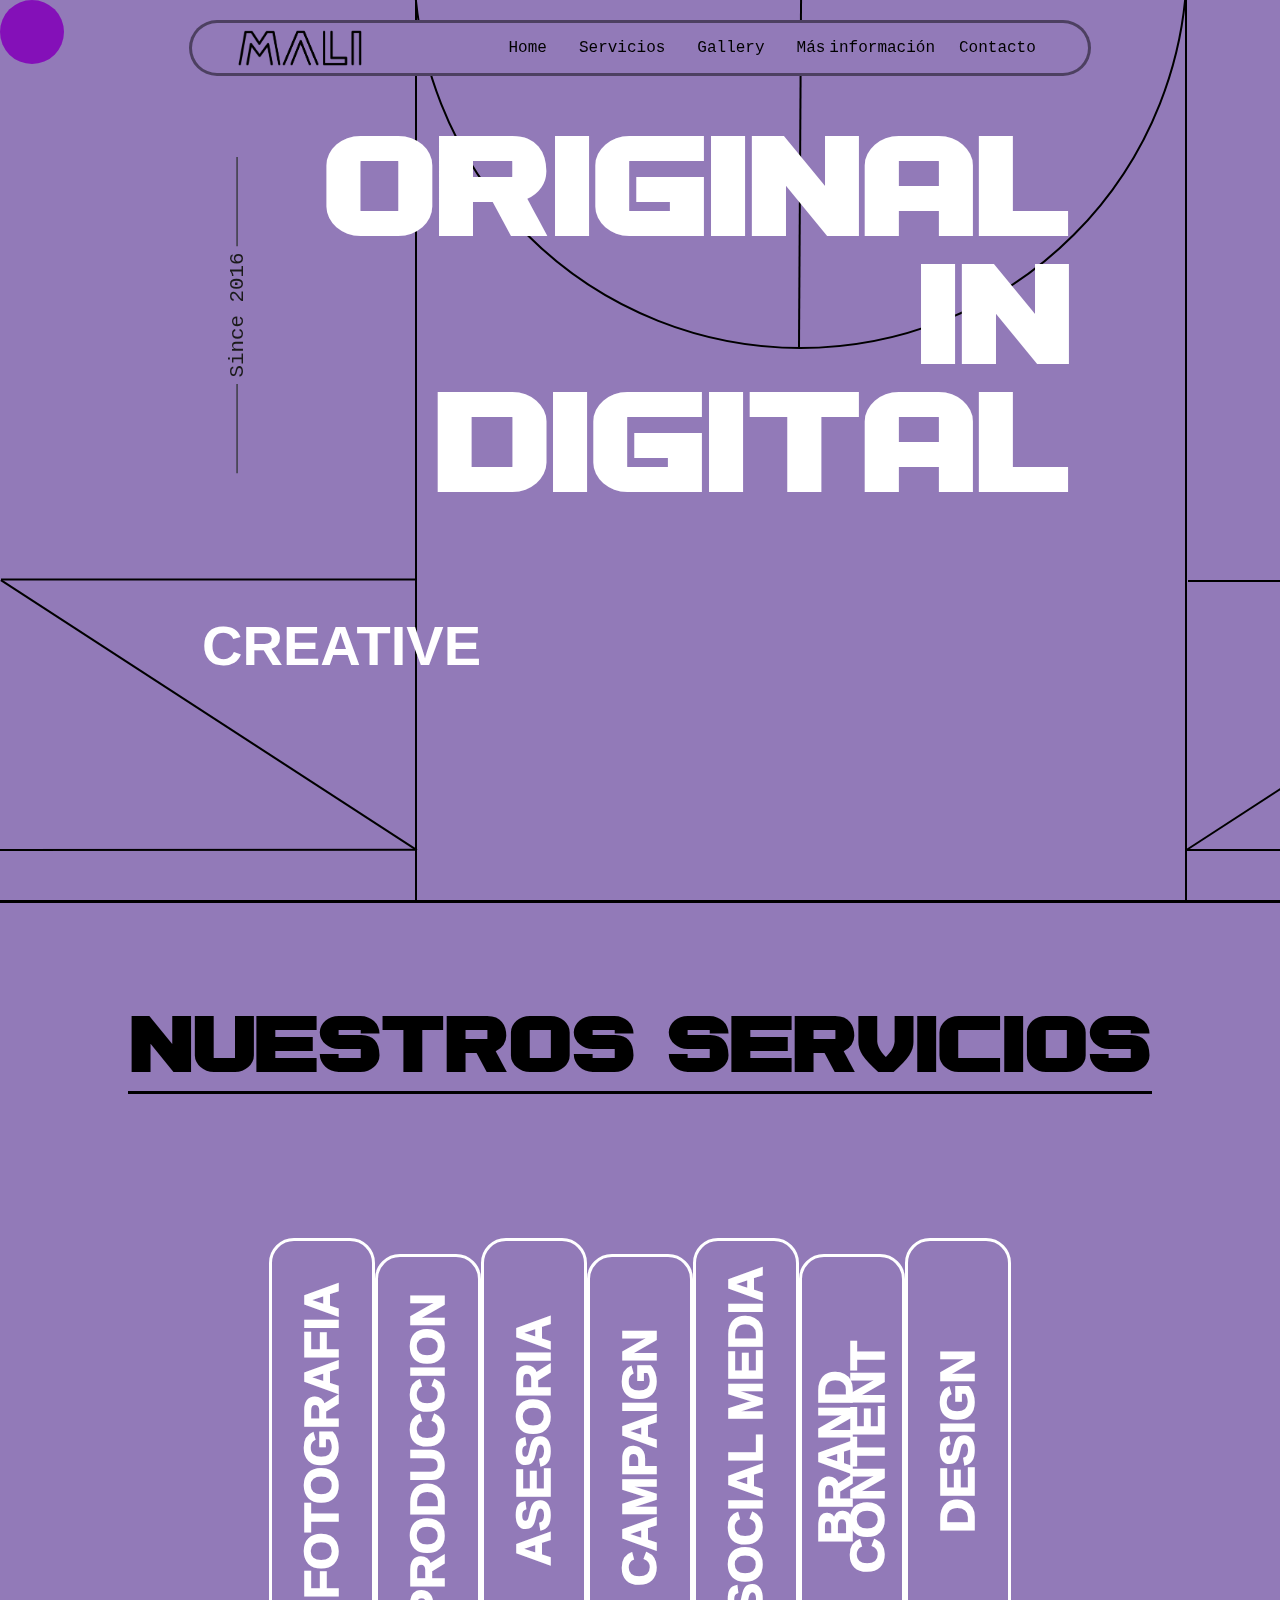
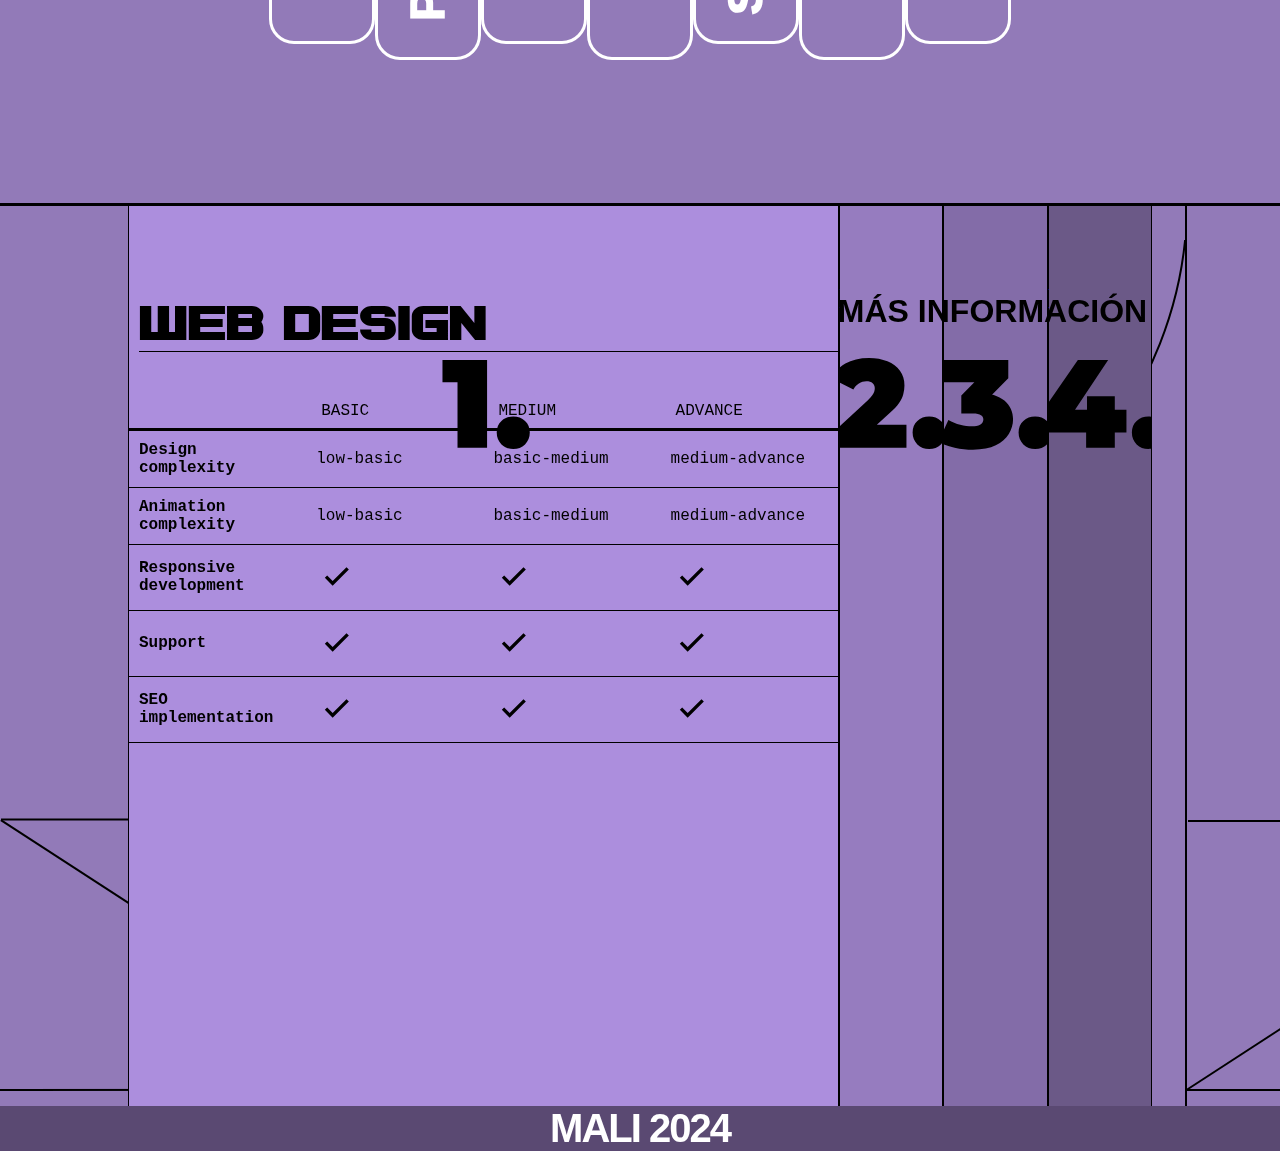
==== commit 0d2307f1: "footer" ====
--- a/index.html
+++ b/index.html
@@ -35,9 +35,9 @@
             <li class="nav-li">
                 <a href="#header" class="nav-li">Home</a></li>
             <li class="nav-li"><a href="#divisor" class="nav-li">Servicios</a></li>
-            <li class="nav-li"><a href="#pricing2">Nosotros</a></li>
+            <!-- <li class="nav-li"><a href="#pricing2">Nosotros</a></li> -->
             <li class="nav-li"><a href="./index/gallery.html" onclick="nav()" class="nav-li" target="_self">Gallery </a></li>
-            <li class="nav-li"><a href="#pricing"> Pricing </a></li>
+            <li class="nav-li"><a href="#pricing"> Más información </a></li>
             <li class="nav-li">Contacto</li>   
         </ul>
     </nav>
@@ -214,12 +214,12 @@
                     <table cellpadding="0" cellspacing="0" border="0">
                       <tbody>
                         <tr class="tr1">
-                          <td class='tbl-c-title'>PRECIOS</td>
+                          <!-- <td class='tbl-c-title'>PRECIOS</td>
                           <td>$95.000</td>
                           <td>$155.000</td>
                           <td>$195.000</td>
-                          <!-- <td>1500u$s</td> -->
-                        </tr>
+                         
+                        </tr> -->
                         <tr class="tr1">
                           <td class='tbl-c-title'>Design complexity</td>
                           <td>low-basic</td>
@@ -241,27 +241,27 @@
                           <td><img src="./index/images/bx-check.svg" alt="check" class="check img"></td>
                           <!-- <td><img src="./index/images/bx-check.svg" alt="check" class="check img"></td> -->
                         </tr>
-                        <tr class="tr1">
+                        <!-- <tr class="tr1">
                           <td class='tbl-c-title'>Fotografía</td>
                           <td><img src="./index/images/bx-check.svg" alt="check" class="check img"></td>
                           <td><img src="./index/images/bx-check.svg" alt="check" class="check img"></td>
                           <td><img src="./index/images/bx-check.svg" alt="check" class="check img"></td>
+
+                        </tr> -->
+                        <tr class="tr1">
+                          <td class='tbl-c-title'>Support</td>
+                          <td><img src="./index/images/bx-check.svg" alt="check" class="check img"></td>
+                          <td><img src="./index/images/bx-check.svg" alt="check" class="check img"></td>
+                          <td><img src="./index/images/bx-check.svg" alt="check" class="check img"></td>
                           <!-- <td><img src="./index/images/bx-check.svg" alt="check" class="check img"></td> -->
                         </tr>
                         <tr class="tr1">
-                          <td class='tbl-c-title'>Support</td>
-                          <td><img src="./index/images/bx-check.svg" alt="check" class="check img"></td>
-                          <td><img src="./index/images/bx-check.svg" alt="check" class="check img"></td>
-                          <td><img src="./index/images/bx-check.svg" alt="check" class="check img"></td>
-                          <!-- <td><img src="./index/images/bx-check.svg" alt="check" class="check img"></td> -->
-                        </tr>
-                        <!-- <tr class="tr1">
-                          <td class='tbl-c-title'>CMS implementation</td>
-                          <td> </td>
-                          <td><img src="./index/images/bx-check.svg" alt="check" class="check img"></td>
-                          <td><img src="./index/images/bx-check.svg" alt="check" class="check img"></td>
-                         
-                        </tr> -->
+                          <td class='tbl-c-title'>SEO implementation</td>
+                          <td><img src="./index/images/bx-check.svg" alt="check" class="check img"></td>
+                          <td><img src="./index/images/bx-check.svg" alt="check" class="check img"></td>
+                          <td><img src="./index/images/bx-check.svg" alt="check" class="check img"></td>
+                          <!-- <td></td> -->
+                        </tr>
                       </tbody>
                     </table>
                   </div>
@@ -288,13 +288,12 @@
                   <div  class="tbl-content">
                     <table cellpadding="0" cellspacing="0" border="0">
                       <tbody>
-                        <tr class="tr2">
+                        <!-- <tr class="tr2">
                           <td class='tbl-c-title'>PRECIOS</td>
                           <td>$15.000</td>
                           <td>$18.000</td>
                           <td>$38.000</td>
-                          <!-- <td>1500u$s</td> -->
-                        </tr>
+                          <td>1500u$s</td> -->
                         <tr class="tr2">
                           <td class='tbl-c-title'>Duración</td>
                           <td>2 horas</td>
@@ -368,13 +367,13 @@
                   <div  class="tbl-content">
                     <table cellpadding="0" cellspacing="0" border="0">
                       <tbody>
-                        <tr class="tr3">
+                        <!-- <tr class="tr3">
                           <td class='tbl-c-title'>PRECIOS</td>
                           <td>$25.000</td>
                           <td>$52.000</td>
                           <td>$72.000</td>
-                          <!-- <td>1500u$s</td> -->
-                        </tr>
+                           <td>1500u$s</td> 
+                        </tr> -->
                         <tr class="tr3">
                           <td class='tbl-c-title'>Duración</td>
                           <td>4 horas</td>
@@ -451,14 +450,14 @@
                   <div class="tbl-content">
                     <table cellpadding="0" cellspacing="0" border="0">
                       <tbody>
-                        <tr class="tr4">
+                        <!-- <tr class="tr4">
                           <td class='tbl-c-title'>PRECIOS</td>
                           <td>$10.000</td>
                           <td>$10.000</td>
                           <td>$45.000</td>
                           <td>$75.000</td>
                           
-                        </tr>
+                        </tr> -->
                         <tr class="tr4">
                           <td class='tbl-c-title'>Detalles</td>
                           <td>Creación de textos para web y contenido</td>
@@ -498,7 +497,7 @@
     
  
 
-   <!-- <section id="section3"> 
+    <!-- <section id="section3">
         <div>
             <h1>porfolio</h1>
         </div>
@@ -507,15 +506,16 @@
         <div>
             <h1>Quiénes somos</h1>
         </div>
-    </section>
-    <section id="section5">
+    </section> -->
+    <!-- <section id="section5">
         <div>
-            <h1>Contacto</h1>
+            <h1 class="h11">Contacto</h1>
+            <h2 class="h11">https://wa.me/541163301998</h2>
         </div>
-    </section>
+    </section> -->
     <footer class="portfolio-experiment">
-            <div class="experiment-title" contenteditable="true">MALI 2022</div>
-    </footer>   -->
+            <div class="experiment-title h11" contenteditable="true">MALI 2024</div>
+    </footer> 
 
 </body>
 <!-- <a href="https://www.flaticon.es/iconos-gratis/ojo" title="ojo iconos">Ojo iconos creados por ibrandify - Flaticon</a> -->
--- a/index/css/index.css
+++ b/index/css/index.css
@@ -261,9 +261,26 @@
 
 #section4{}
 
-#section5{}
-
-footer{}
+#section5{
+  height: 300px;
+}
+
+footer, .h11, .h22{  
+  color: white;
+  font-family: Arial;
+  font-size: 40px;
+  font-weight: 900;
+  letter-spacing: -2px;
+  text-transform: uppercase;
+  text-align: center;
+  width: 100%;
+  background-color: #5a4972;
+}
+
+.h11, .h22 {
+ 
+  height: 300%;
+}
 
 
 .perspective-text {
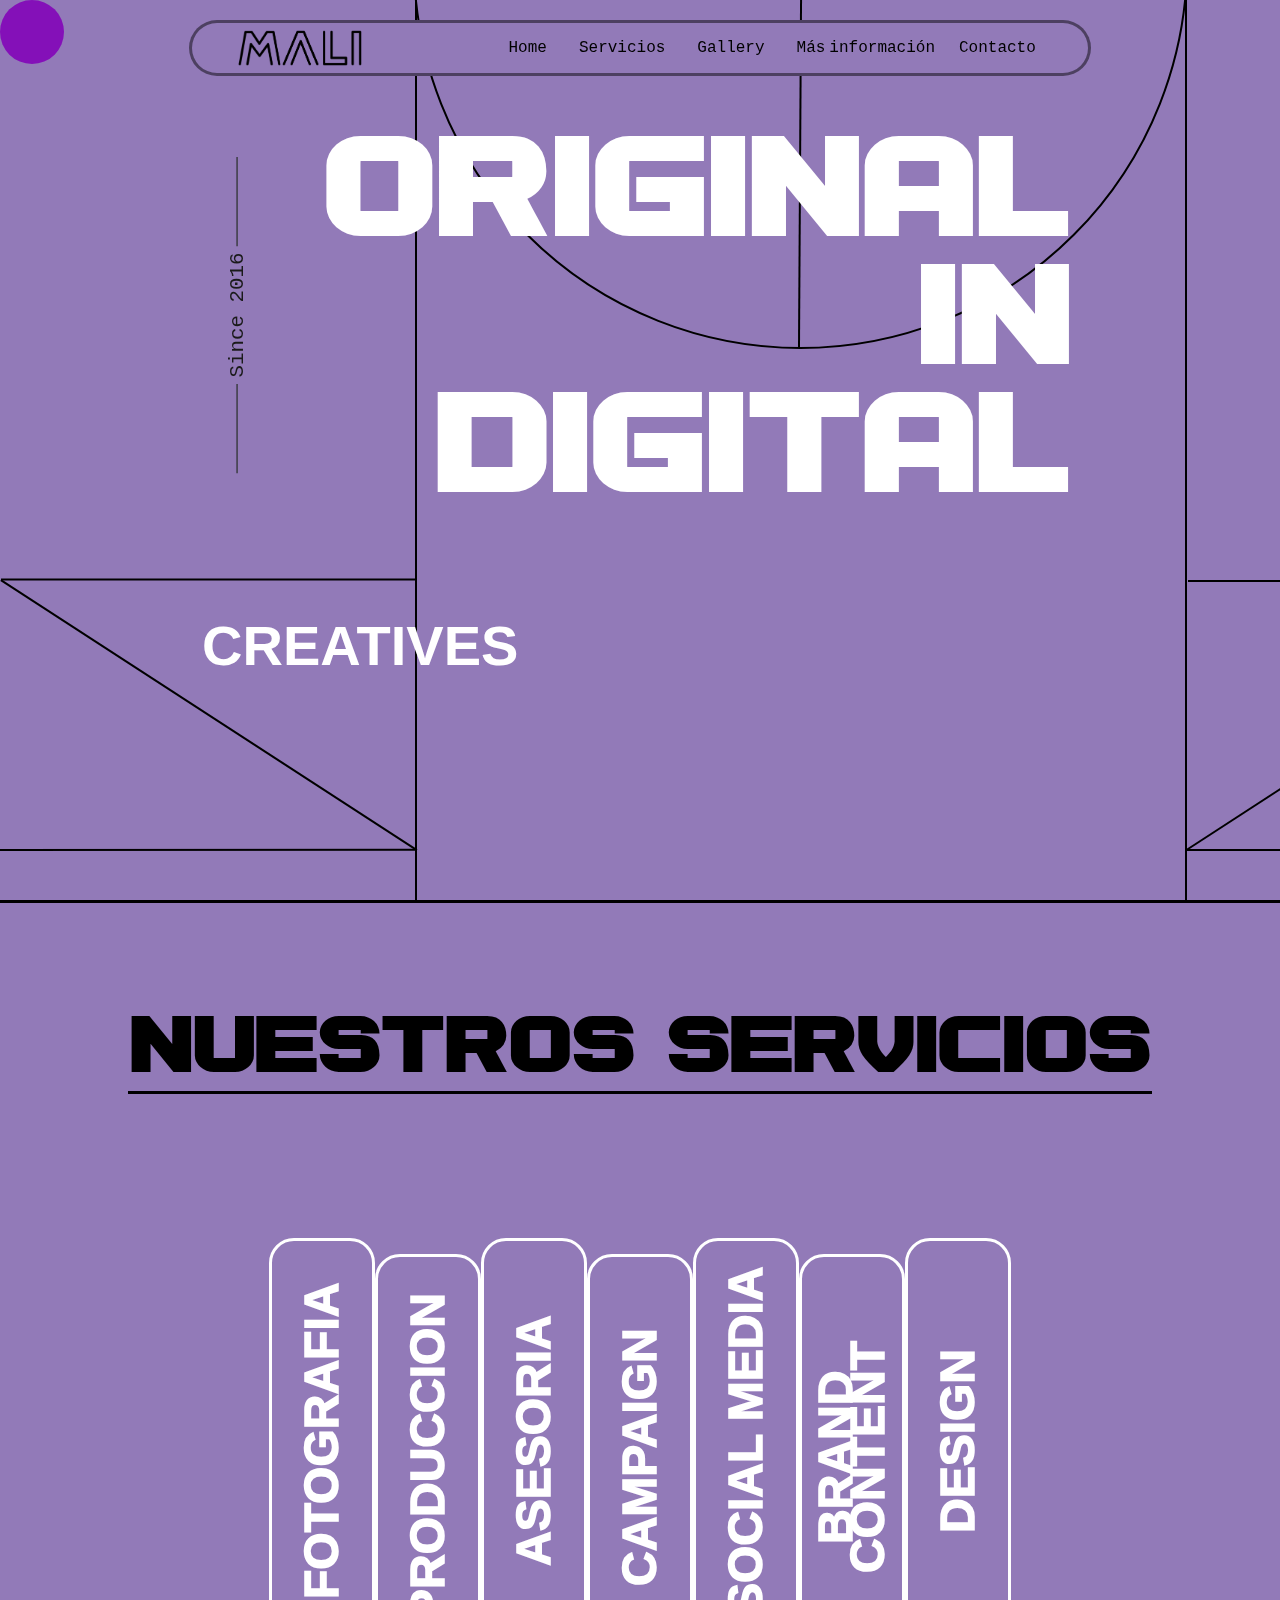
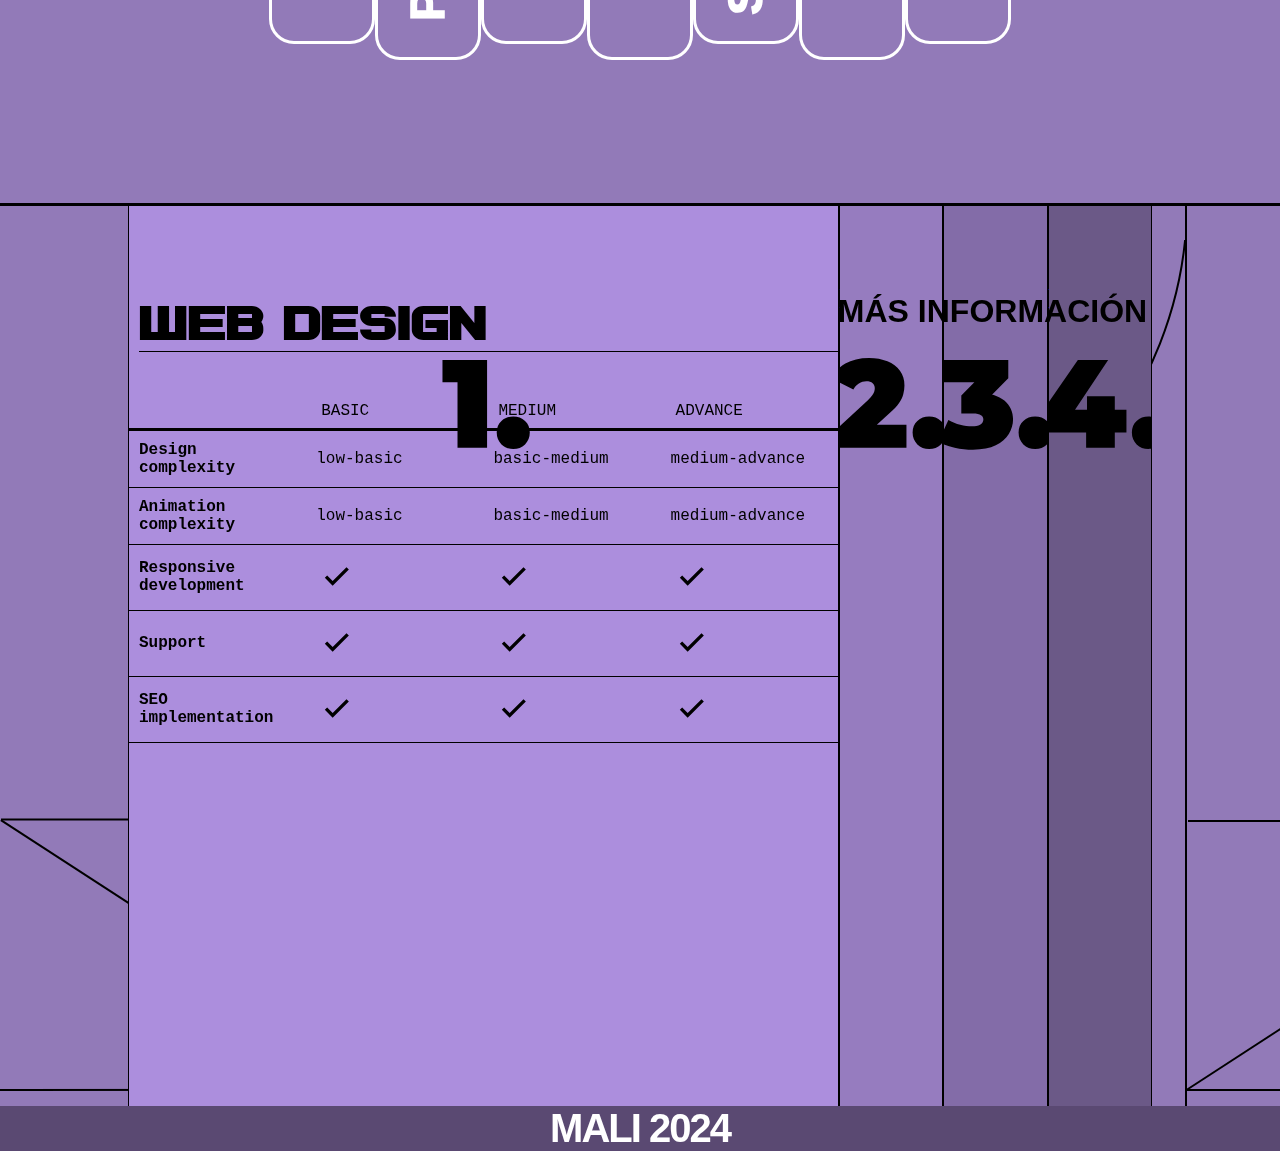
==== commit 0237270e: "Merge branch 'main' of https://github.com/FlorStein/mali_studio_website" ====
--- a/index.html
+++ b/index.html
@@ -217,9 +217,8 @@
                           <!-- <td class='tbl-c-title'>PRECIOS</td>
                           <td>$95.000</td>
                           <td>$155.000</td>
-                          <td>$195.000</td>
-                         
-                        </tr> -->
+                          <td>1500u$s</td> -->
+                        </tr>
                         <tr class="tr1">
                           <td class='tbl-c-title'>Design complexity</td>
                           <td>low-basic</td>
@@ -497,8 +496,8 @@
     
  
 
-    <!-- <section id="section3">
-        <div>
+    <!-- <section id="section3"> -->
+        <!-- <div>
             <h1>porfolio</h1>
         </div>
     </section>
@@ -514,8 +513,8 @@
         </div>
     </section> -->
     <footer class="portfolio-experiment">
-            <div class="experiment-title h11" contenteditable="true">MALI 2024</div>
-    </footer> 
+            <div class="experiment-title" contenteditable="true">MALI 2024</div>
+    </footer>  
 
 </body>
 <!-- <a href="https://www.flaticon.es/iconos-gratis/ojo" title="ojo iconos">Ojo iconos creados por ibrandify - Flaticon</a> -->
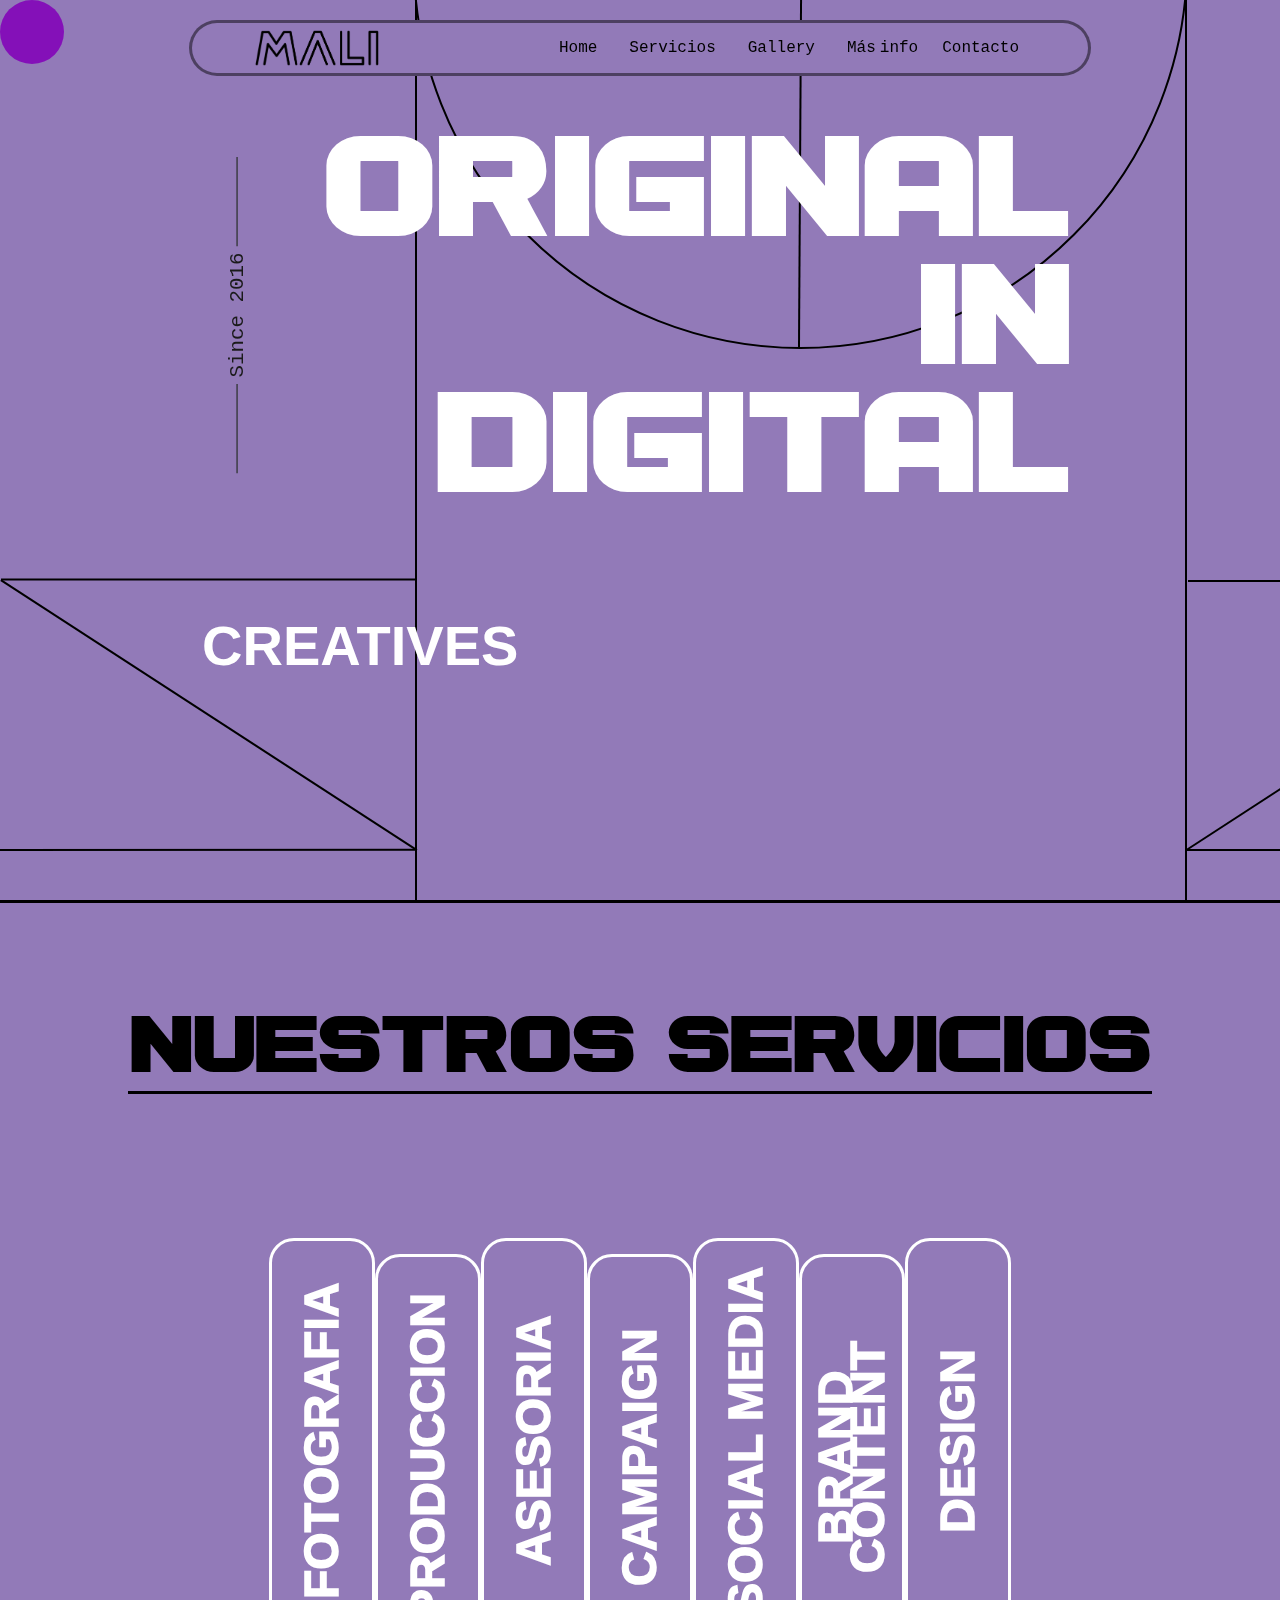
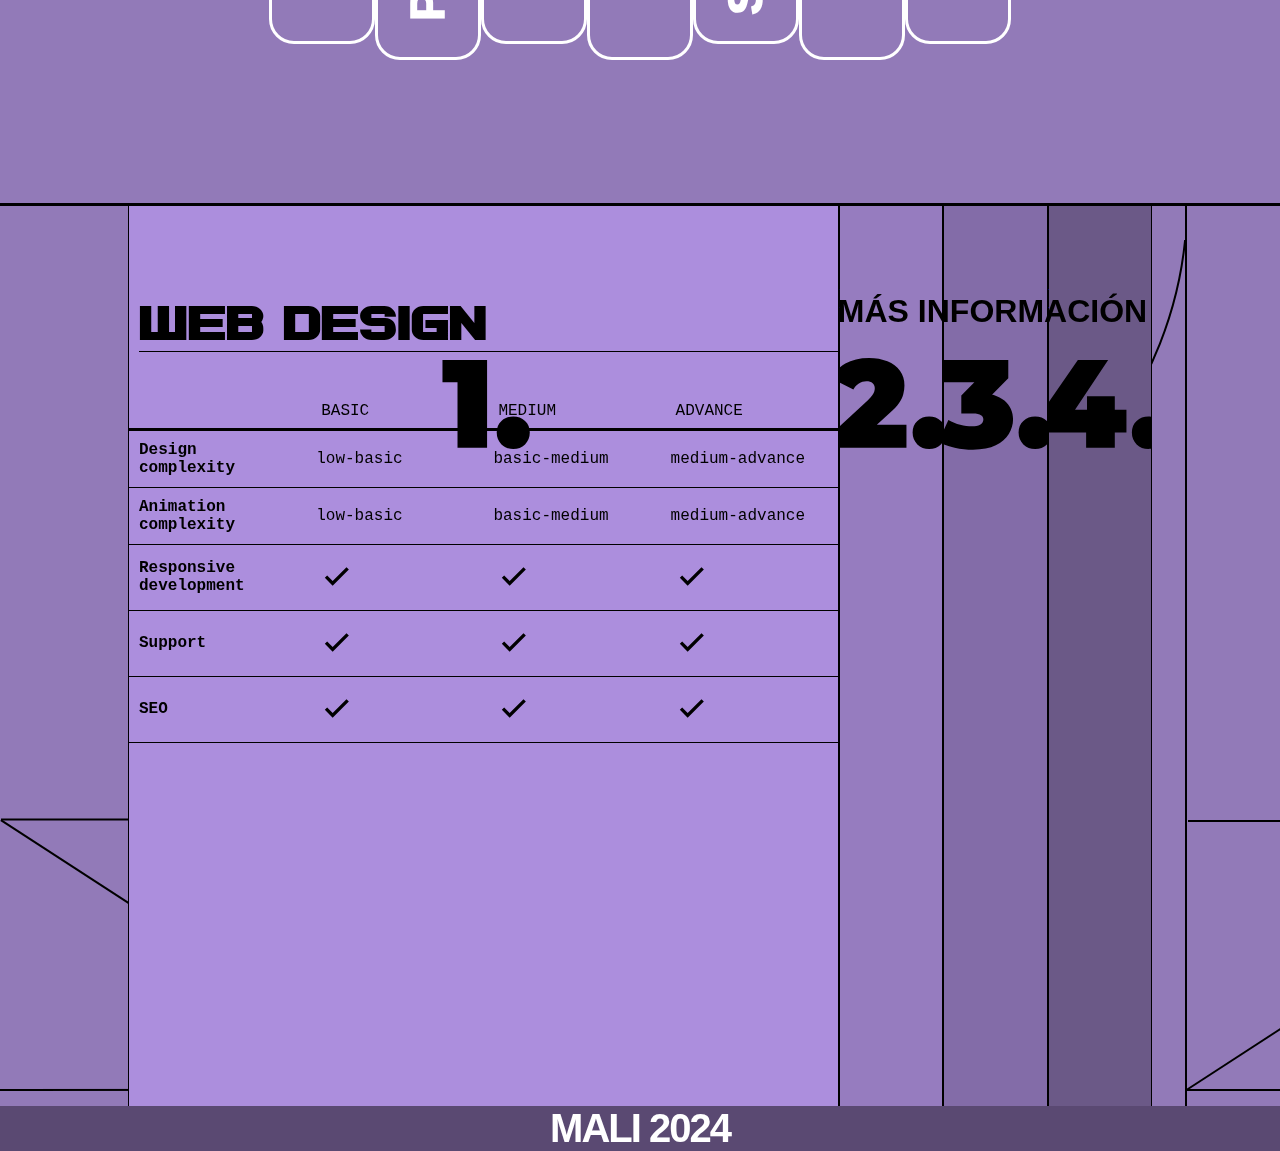
==== commit a60dac8d: "nuevos textos" ====
--- a/index.html
+++ b/index.html
@@ -37,7 +37,7 @@
             <li class="nav-li"><a href="#divisor" class="nav-li">Servicios</a></li>
             <!-- <li class="nav-li"><a href="#pricing2">Nosotros</a></li> -->
             <li class="nav-li"><a href="./index/gallery.html" onclick="nav()" class="nav-li" target="_self">Gallery </a></li>
-            <li class="nav-li"><a href="#pricing"> Más información </a></li>
+            <li class="nav-li"><a href="#pricing">Más info</a></li>
             <li class="nav-li">Contacto</li>   
         </ul>
     </nav>
@@ -255,7 +255,7 @@
                           <!-- <td><img src="./index/images/bx-check.svg" alt="check" class="check img"></td> -->
                         </tr>
                         <tr class="tr1">
-                          <td class='tbl-c-title'>SEO implementation</td>
+                          <td class='tbl-c-title'>SEO</td>
                           <td><img src="./index/images/bx-check.svg" alt="check" class="check img"></td>
                           <td><img src="./index/images/bx-check.svg" alt="check" class="check img"></td>
                           <td><img src="./index/images/bx-check.svg" alt="check" class="check img"></td>
--- a/index/css/index.css
+++ b/index/css/index.css
@@ -265,7 +265,7 @@
   height: 300px;
 }
 
-footer, .h11, .h22{  
+footer{  
   color: white;
   font-family: Arial;
   font-size: 40px;
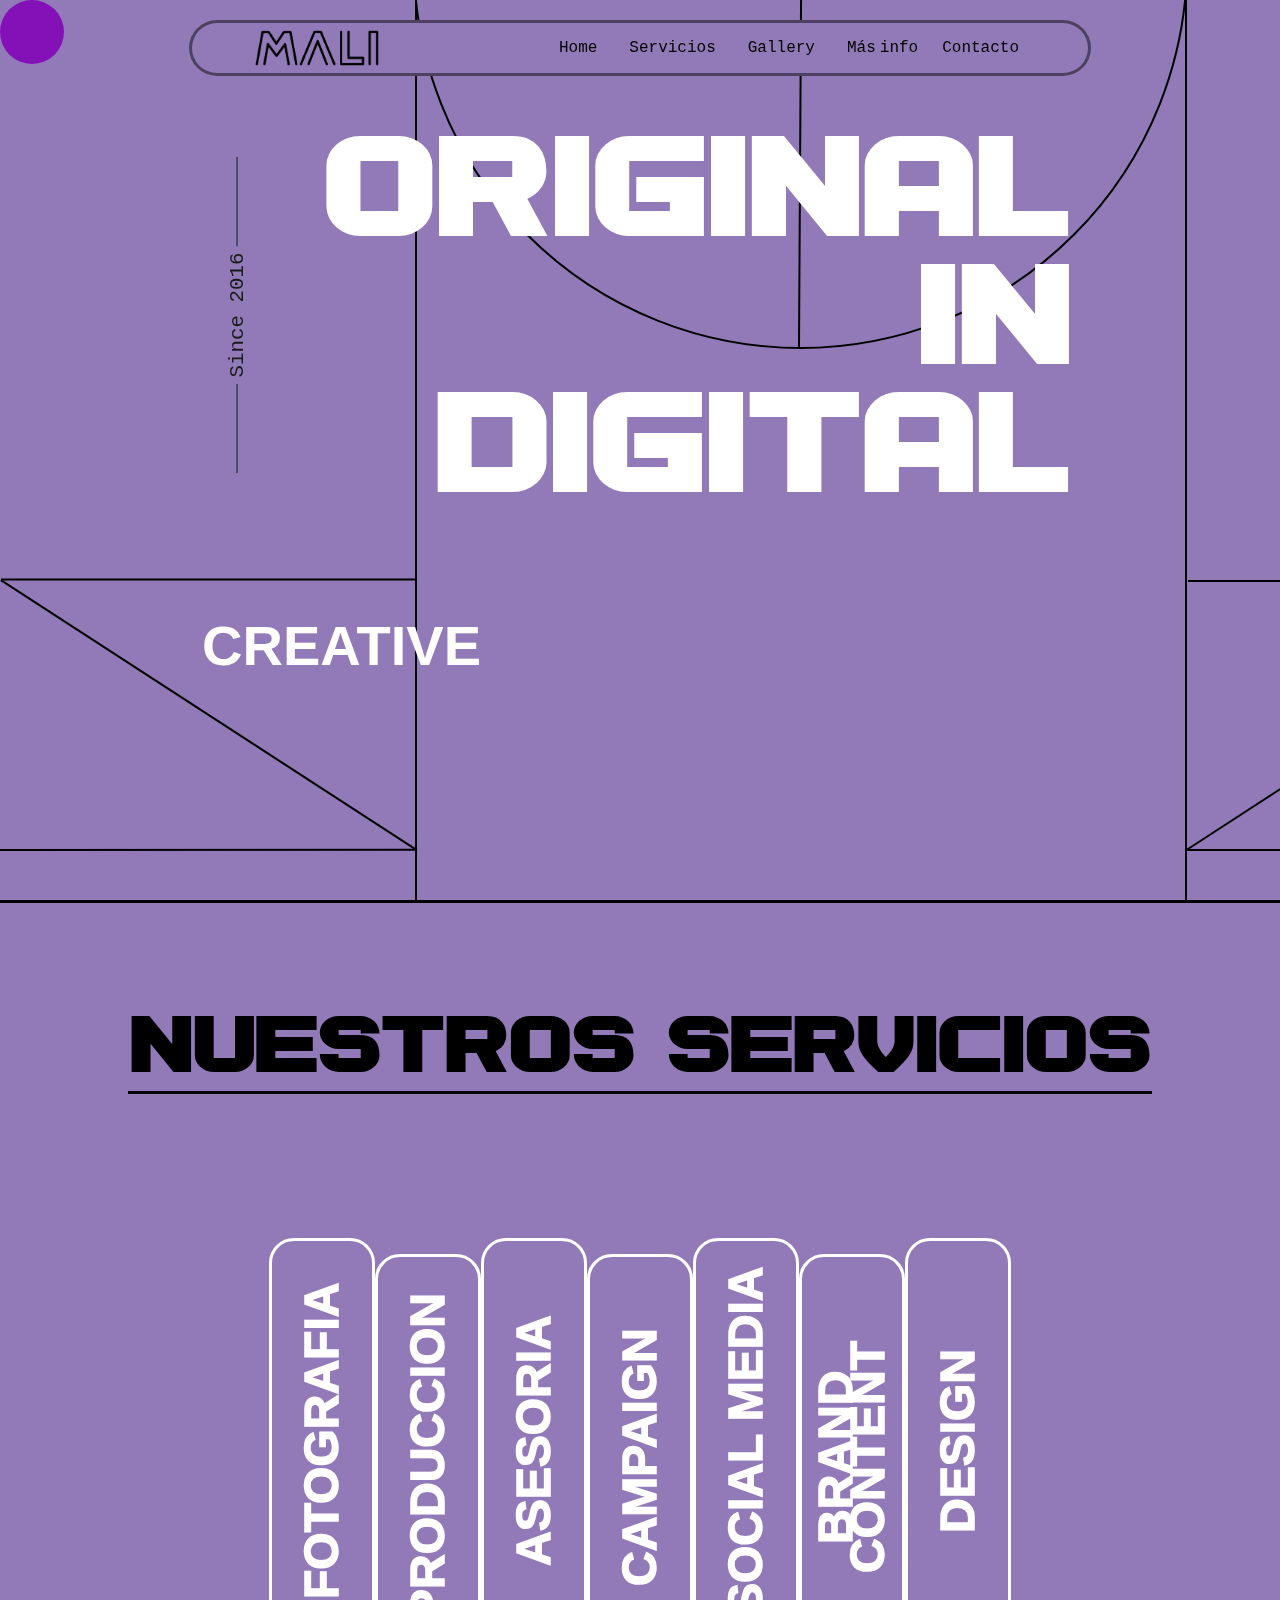
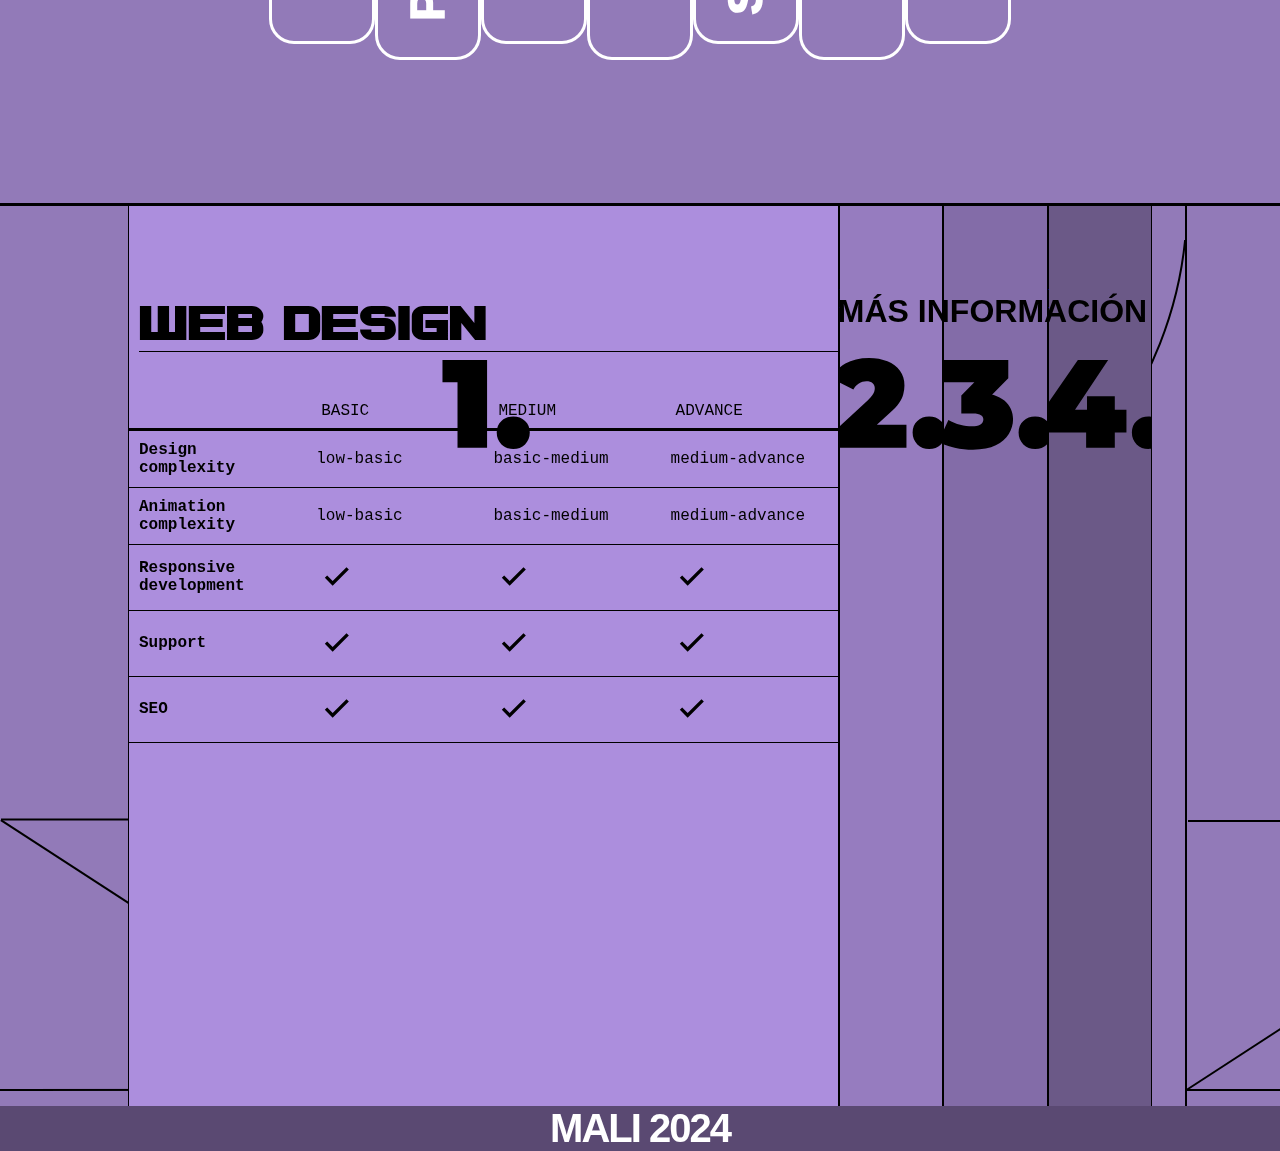
==== commit c4f328a6: "table modification" ====
--- a/index.html
+++ b/index.html
@@ -439,7 +439,7 @@
                         <tr class="tr4">
                           <th> </th>
                           <th>Copywriting</th>
-                          <th>Tienda nube-Instagram Shopping</th>
+                          <!-- <th>Tienda nube-Instagram Shopping</th> -->
                           <th>Community Manager Inicial</th>
                           <th>Community Manager Advance</th>
                         </tr>
@@ -460,28 +460,28 @@
                         <tr class="tr4">
                           <td class='tbl-c-title'>Detalles</td>
                           <td>Creación de textos para web y contenido</td>
-                          <td>Diseño, configuración y activación</td>
+                          <!-- <td>Diseño, configuración y activación</td> -->
                           <td>Estrategia digital según objetivos</td>
                           <td>Estrategia trimestral</td>
                         </tr>
                         <tr class="tr4">
                           <td class='tbl-c-title'>+</td>
                           <td></td>
-                          <td></td>
+                          <!-- <td></td> -->
                           <td>Configuración y diseño de perfil principal (bio + historias destacadas)</td>
                           <td>Configuración y diseño de perfil principal (bio + historias destacadas)</td>
                         </tr>
                         <tr class="tr4">
                           <td class='tbl-c-title'>+</td>
                           <td></td>
-                          <td></td>
+                          <!-- <td></td> -->
                           <td>Calendarizacion de contenido, aprobaciones de piezas</td>
                           <td>Calendarizacion de contenido, aprobaciones de piezas. Reportes mensuales de métricas</td>
                         </tr>
                         <tr class="tr4">
                           <td class='tbl-c-title'>Contenido semanal</td>
                           <td></td>
-                          <td></td>
+                          <!-- <td></td> -->
                           <td>2 stories (día) / 3 post / 1 reel</td>
                           <td>2 stories (día) / 3 post / 2 reels</td>
                         </tr>
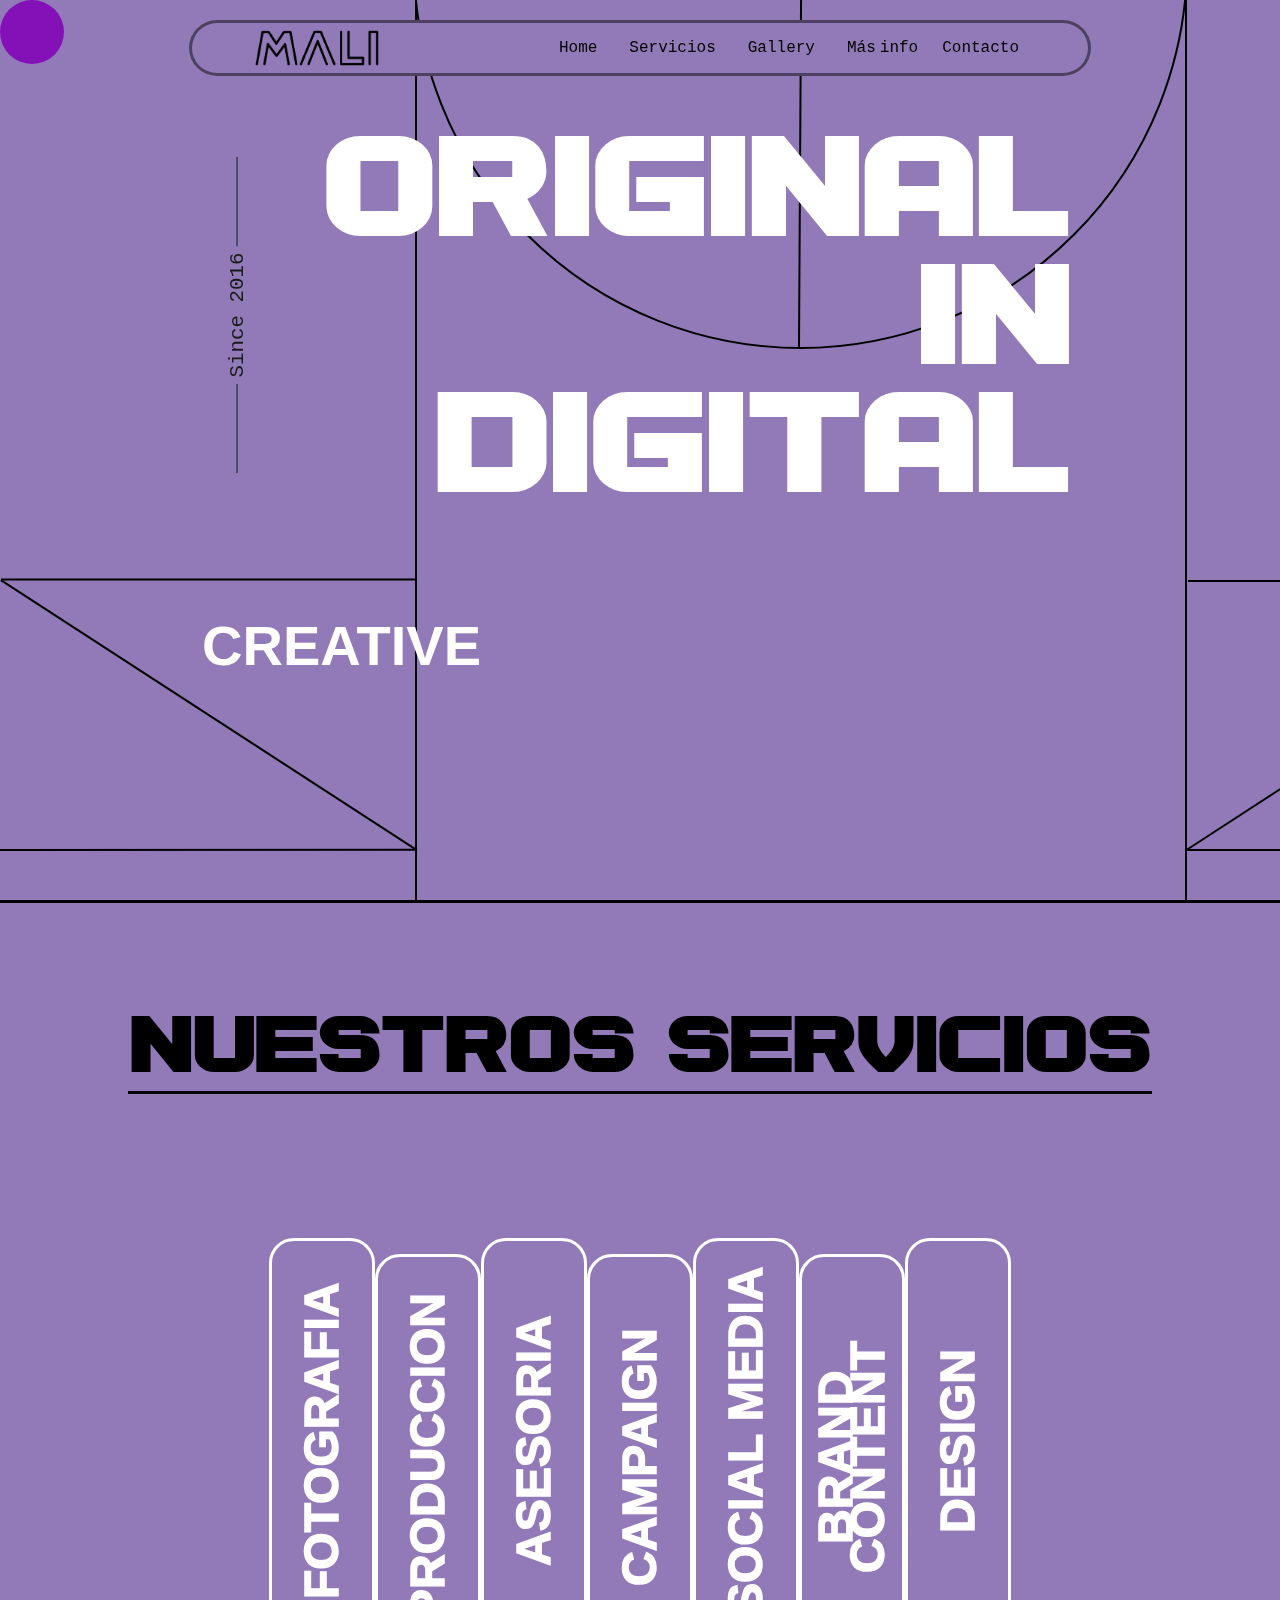
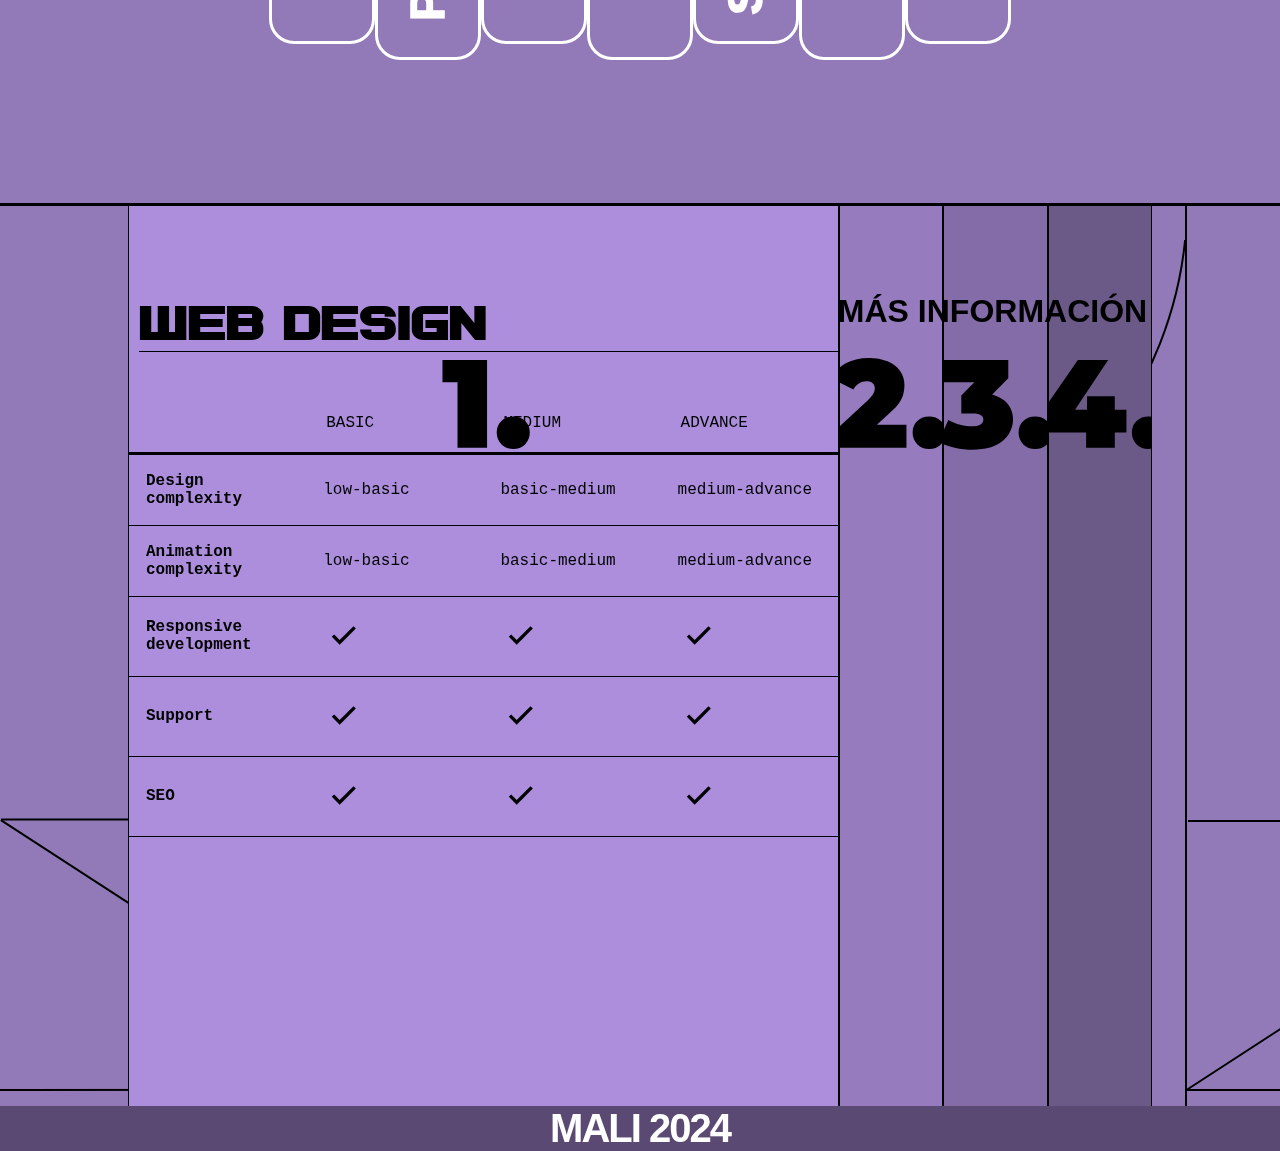
==== commit 46e5af6b: "modified:   index.html" ====
--- a/index.html
+++ b/index.html
@@ -382,9 +382,9 @@
                         </tr>
                         <tr class="tr3">
                           <td class='tbl-c-title'>Tipo de producción</td>
-                          <td>Lookbook/Campaña</td>
-                          <td>Lookbook/Campaña</td>
-                          <td>Lookbook/Campaña</td>
+                          <td>Lookbook/<br>Campaña</td>
+                          <td>Lookbook/<br>Campaña</td>
+                          <td>Lookbook/<br>Campaña</td>
                           <!-- <td>high</td> -->
                         </tr>
                         <tr class="tr3">
@@ -468,15 +468,15 @@
                           <td class='tbl-c-title'>+</td>
                           <td></td>
                           <!-- <td></td> -->
-                          <td>Configuración y diseño de perfil principal (bio + historias destacadas)</td>
-                          <td>Configuración y diseño de perfil principal (bio + historias destacadas)</td>
+                          <td>Config. y diseño de perfil principal (bio+destacadas)</td>
+                          <td>Config. y diseño de perfil principal (bio+destacadas)</td>
                         </tr>
                         <tr class="tr4">
                           <td class='tbl-c-title'>+</td>
                           <td></td>
                           <!-- <td></td> -->
-                          <td>Calendarizacion de contenido, aprobaciones de piezas</td>
-                          <td>Calendarizacion de contenido, aprobaciones de piezas. Reportes mensuales de métricas</td>
+                          <td>Calendarizacion de contenido,<br>aprobaciones de piezas</td>
+                          <td>Calendarizacion de contenido,<br>aprobaciones de piezas.<br>Reportes mensuales de métricas</td>
                         </tr>
                         <tr class="tr4">
                           <td class='tbl-c-title'>Contenido semanal</td>
--- a/index/css/pricing.css
+++ b/index/css/pricing.css
@@ -238,7 +238,7 @@
 
   }
   figure.on th{
-    padding: 8px 15px;
+    padding: 20px;
     text-align: left;
     font-weight: 500;
     color: black;
@@ -250,7 +250,7 @@
     
   }
   td{
-    padding: 12px;
+    padding: 20px;
     text-align: left;
     vertical-align:middle;
     font-weight: 300;
--- a/index/css/moreInfo.css
+++ b/index/css/moreInfo.css
@@ -245,7 +245,7 @@
     
   }
   td{
-    padding: 10px;
+    padding: 17px;
     text-align: left;
     vertical-align:middle;
     font-weight: 300;
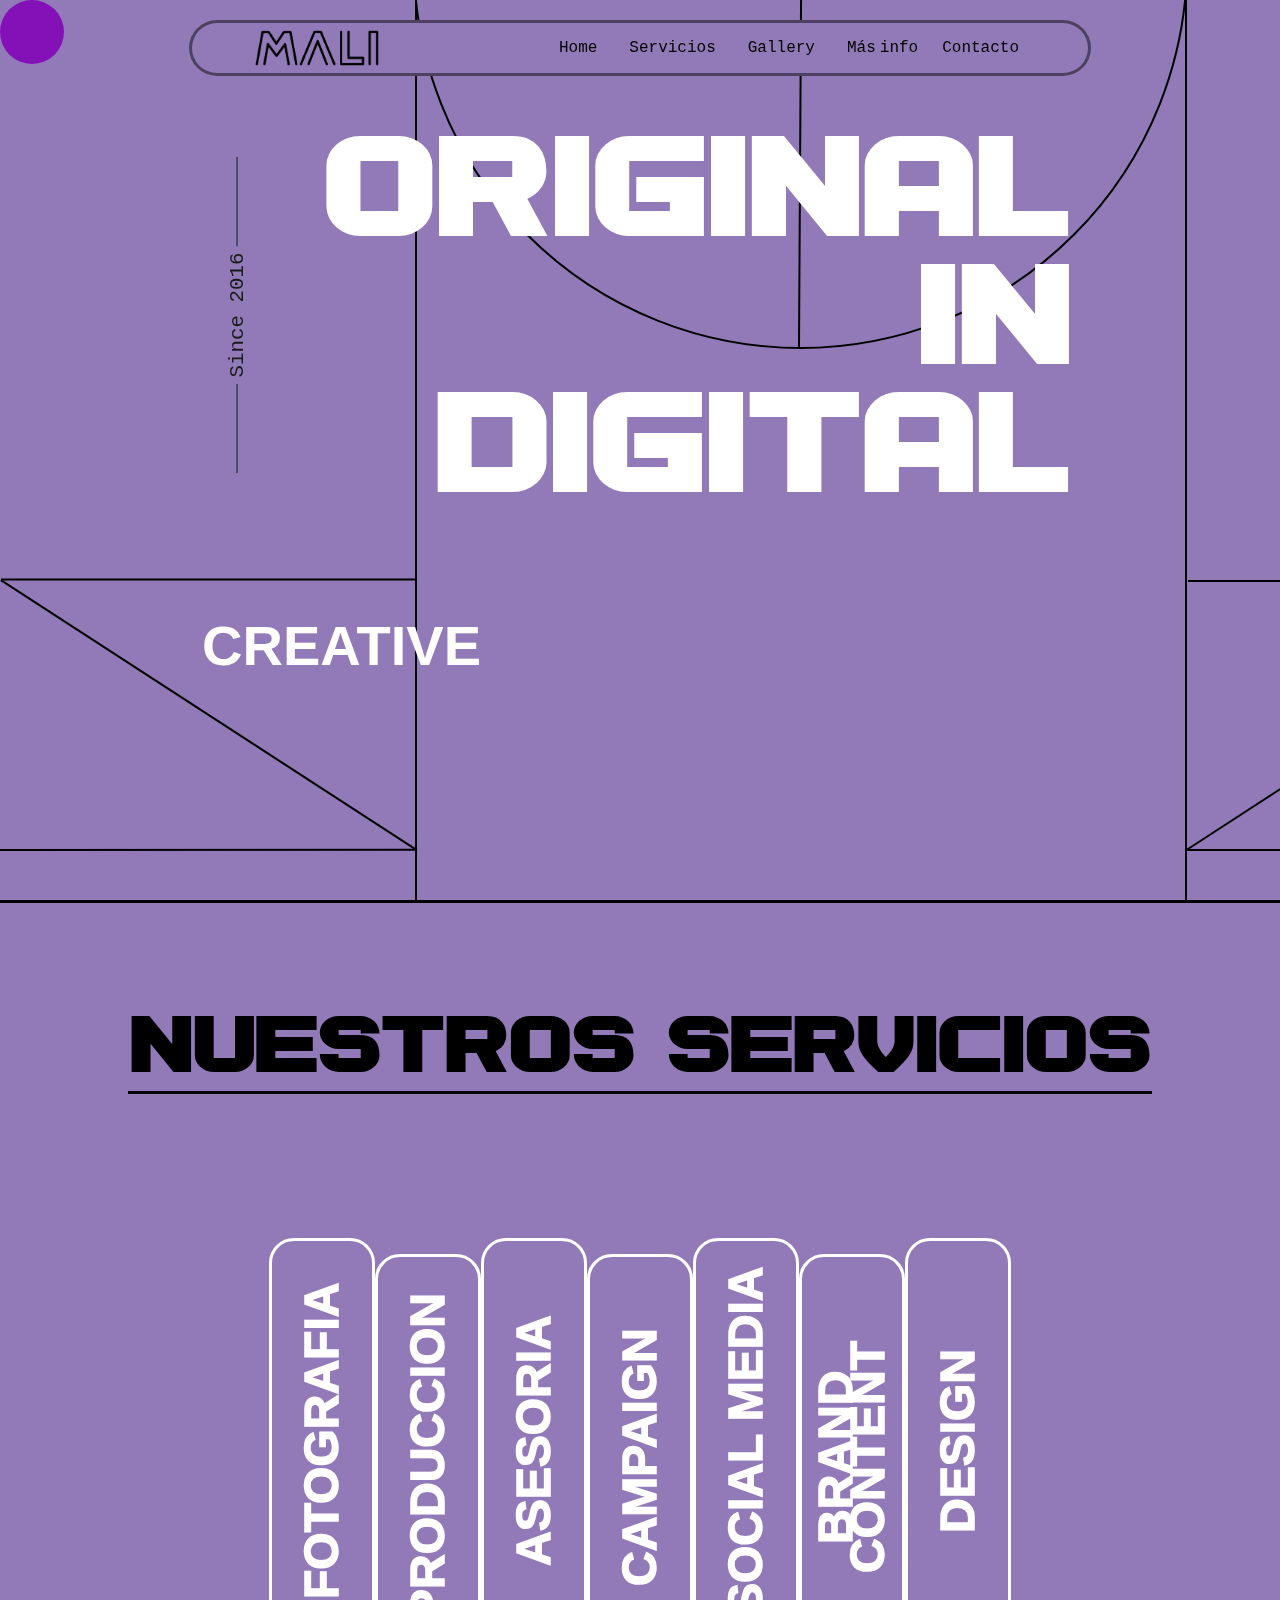
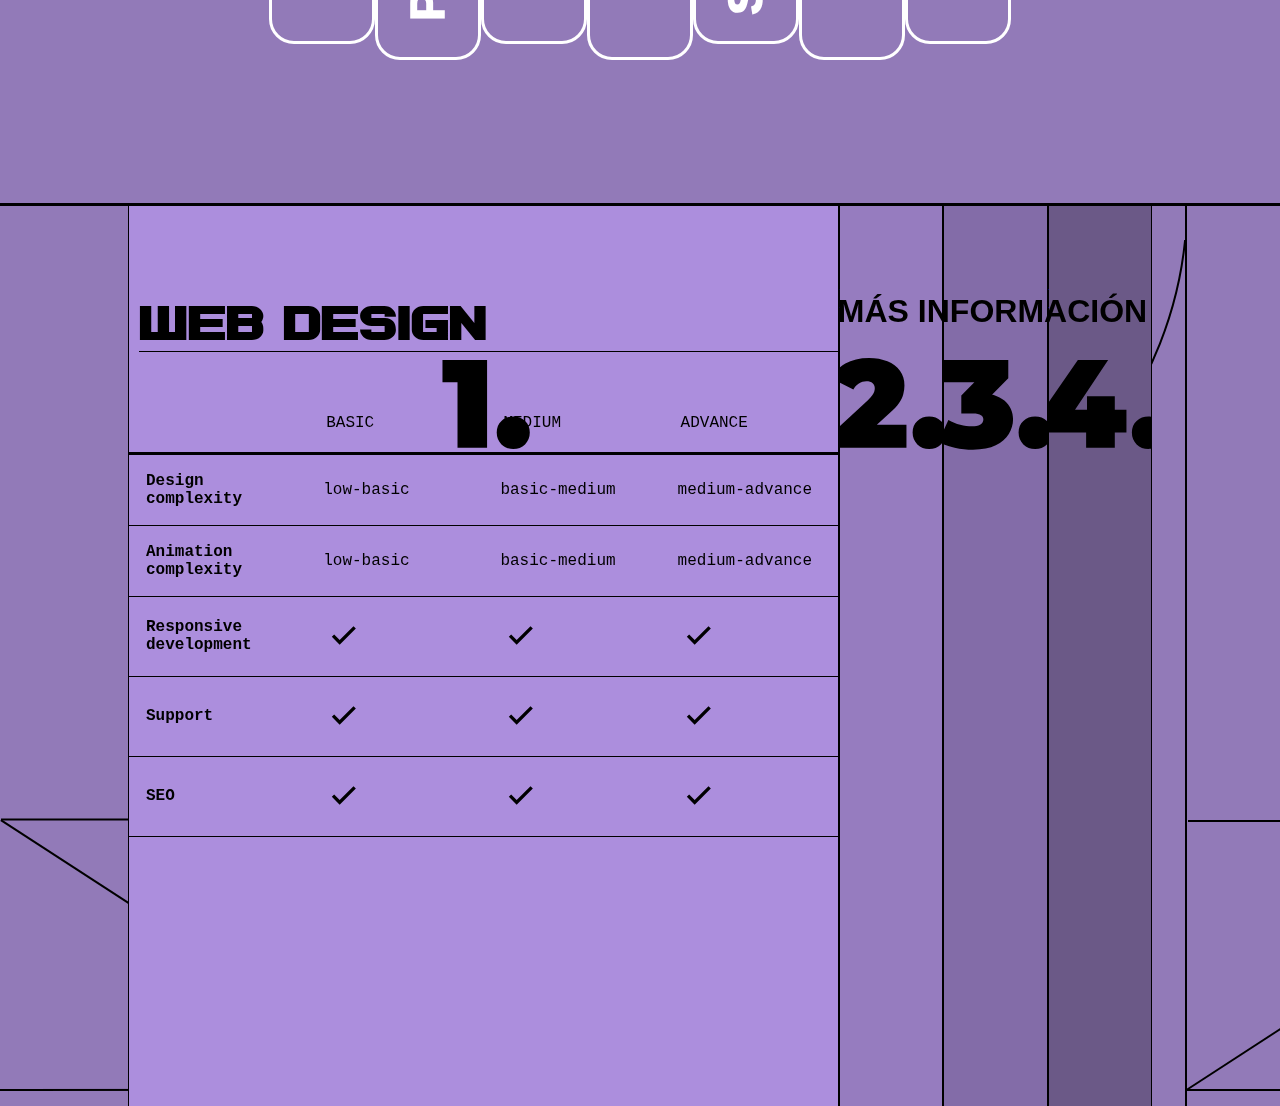
==== commit 57e9d686: "delete footer" ====
--- a/index.html
+++ b/index.html
@@ -468,15 +468,15 @@
                           <td class='tbl-c-title'>+</td>
                           <td></td>
                           <!-- <td></td> -->
-                          <td>Config. y diseño de perfil principal (bio+destacadas)</td>
-                          <td>Config. y diseño de perfil principal (bio+destacadas)</td>
+                          <td>Config. y diseño de perfil principal (bio + destacadas)</td>
+                          <td>Config. y diseño de perfil principal (bio + destacadas)</td>
                         </tr>
                         <tr class="tr4">
                           <td class='tbl-c-title'>+</td>
                           <td></td>
                           <!-- <td></td> -->
-                          <td>Calendarizacion de contenido,<br>aprobaciones de piezas</td>
-                          <td>Calendarizacion de contenido,<br>aprobaciones de piezas.<br>Reportes mensuales de métricas</td>
+                          <td>Calendario de contenido,<br>aprobación de piezas</td>
+                          <td>Calendario de contenido,<br>aprobación de piezas.<br>Reportes mensuales de métricas</td>
                         </tr>
                         <tr class="tr4">
                           <td class='tbl-c-title'>Contenido semanal</td>
@@ -512,9 +512,9 @@
             <h2 class="h11">https://wa.me/541163301998</h2>
         </div>
     </section> -->
-    <footer class="portfolio-experiment">
+    <!-- <footer class="portfolio-experiment">
             <div class="experiment-title" contenteditable="true">MALI 2024</div>
-    </footer>  
+    </footer>   -->
 
 </body>
 <!-- <a href="https://www.flaticon.es/iconos-gratis/ojo" title="ojo iconos">Ojo iconos creados por ibrandify - Flaticon</a> -->
--- a/index/css/mediaQ.css
+++ b/index/css/mediaQ.css
@@ -242,8 +242,9 @@
     }
 
     td{
-        width: fit-content;
-        text-align: end;
+        width:min-content;
+        height: fit-content;
+        text-align: justify;
     }
 
     h2{
